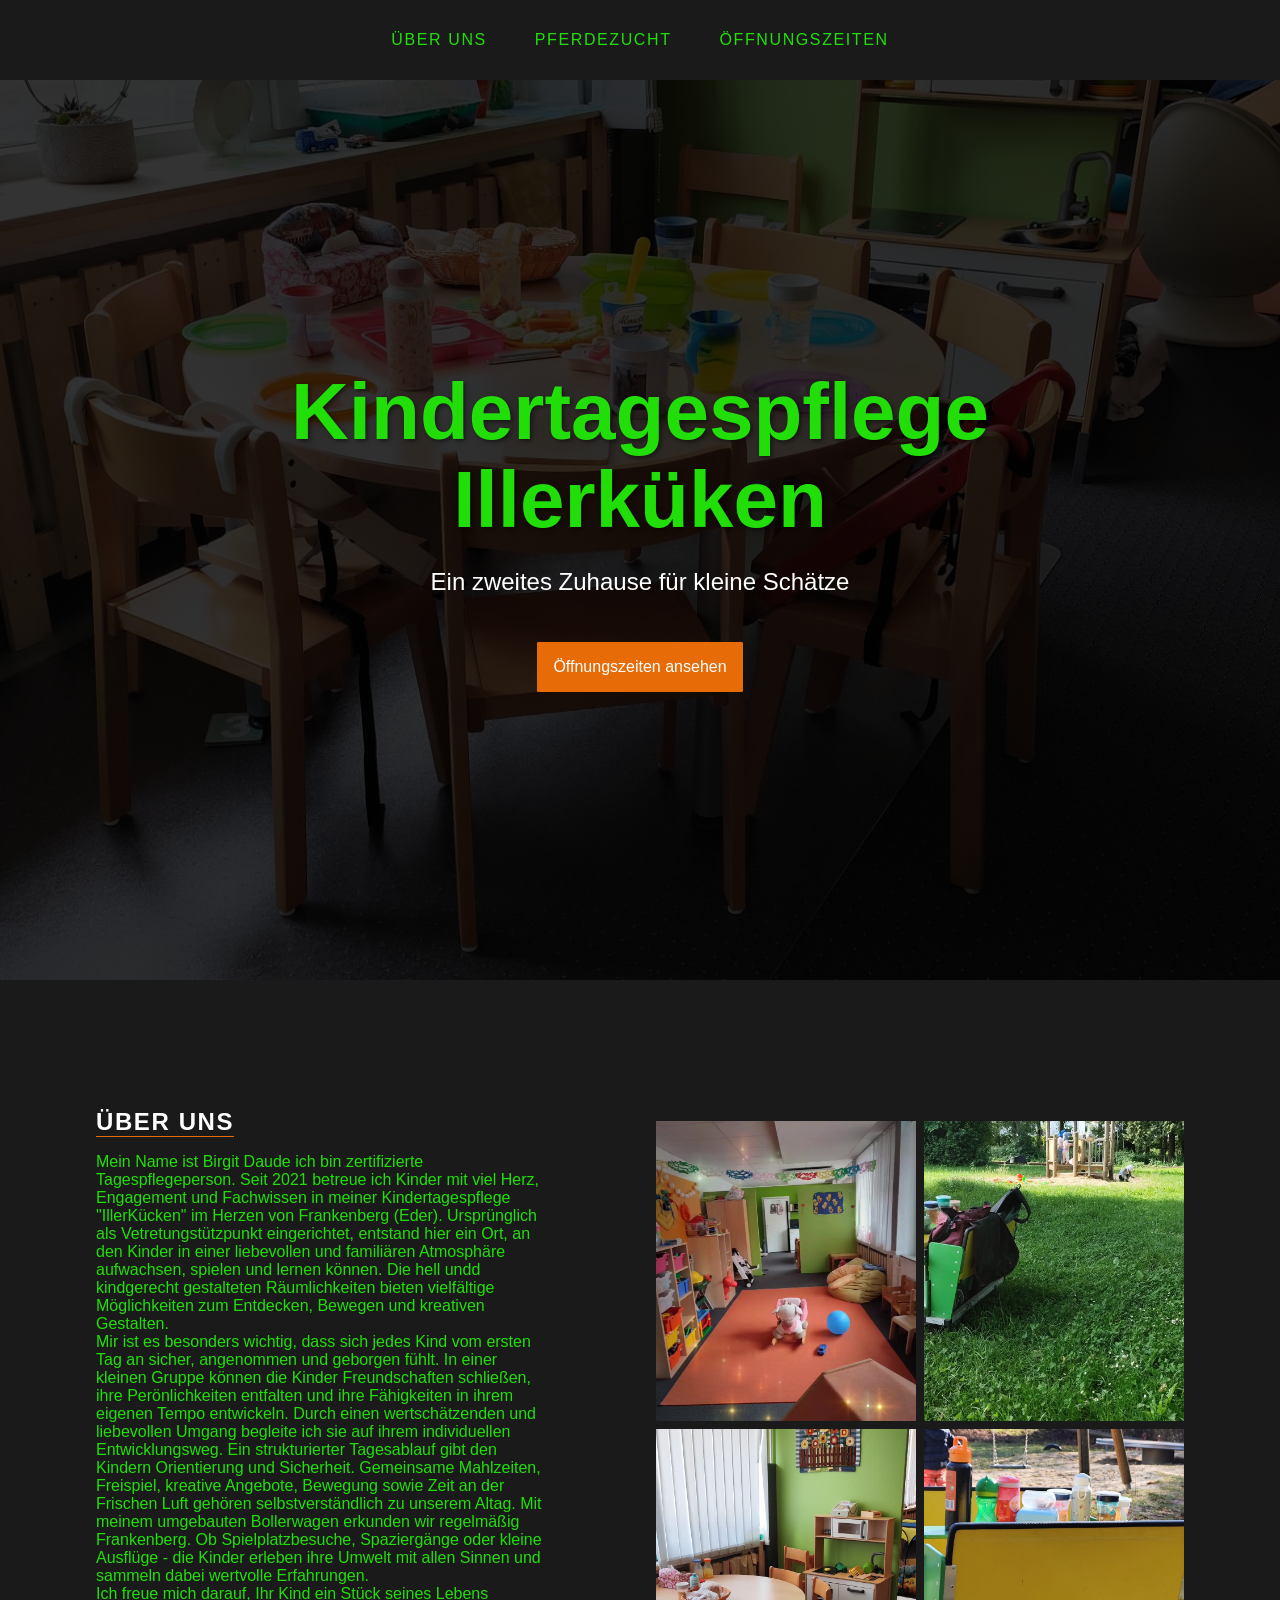
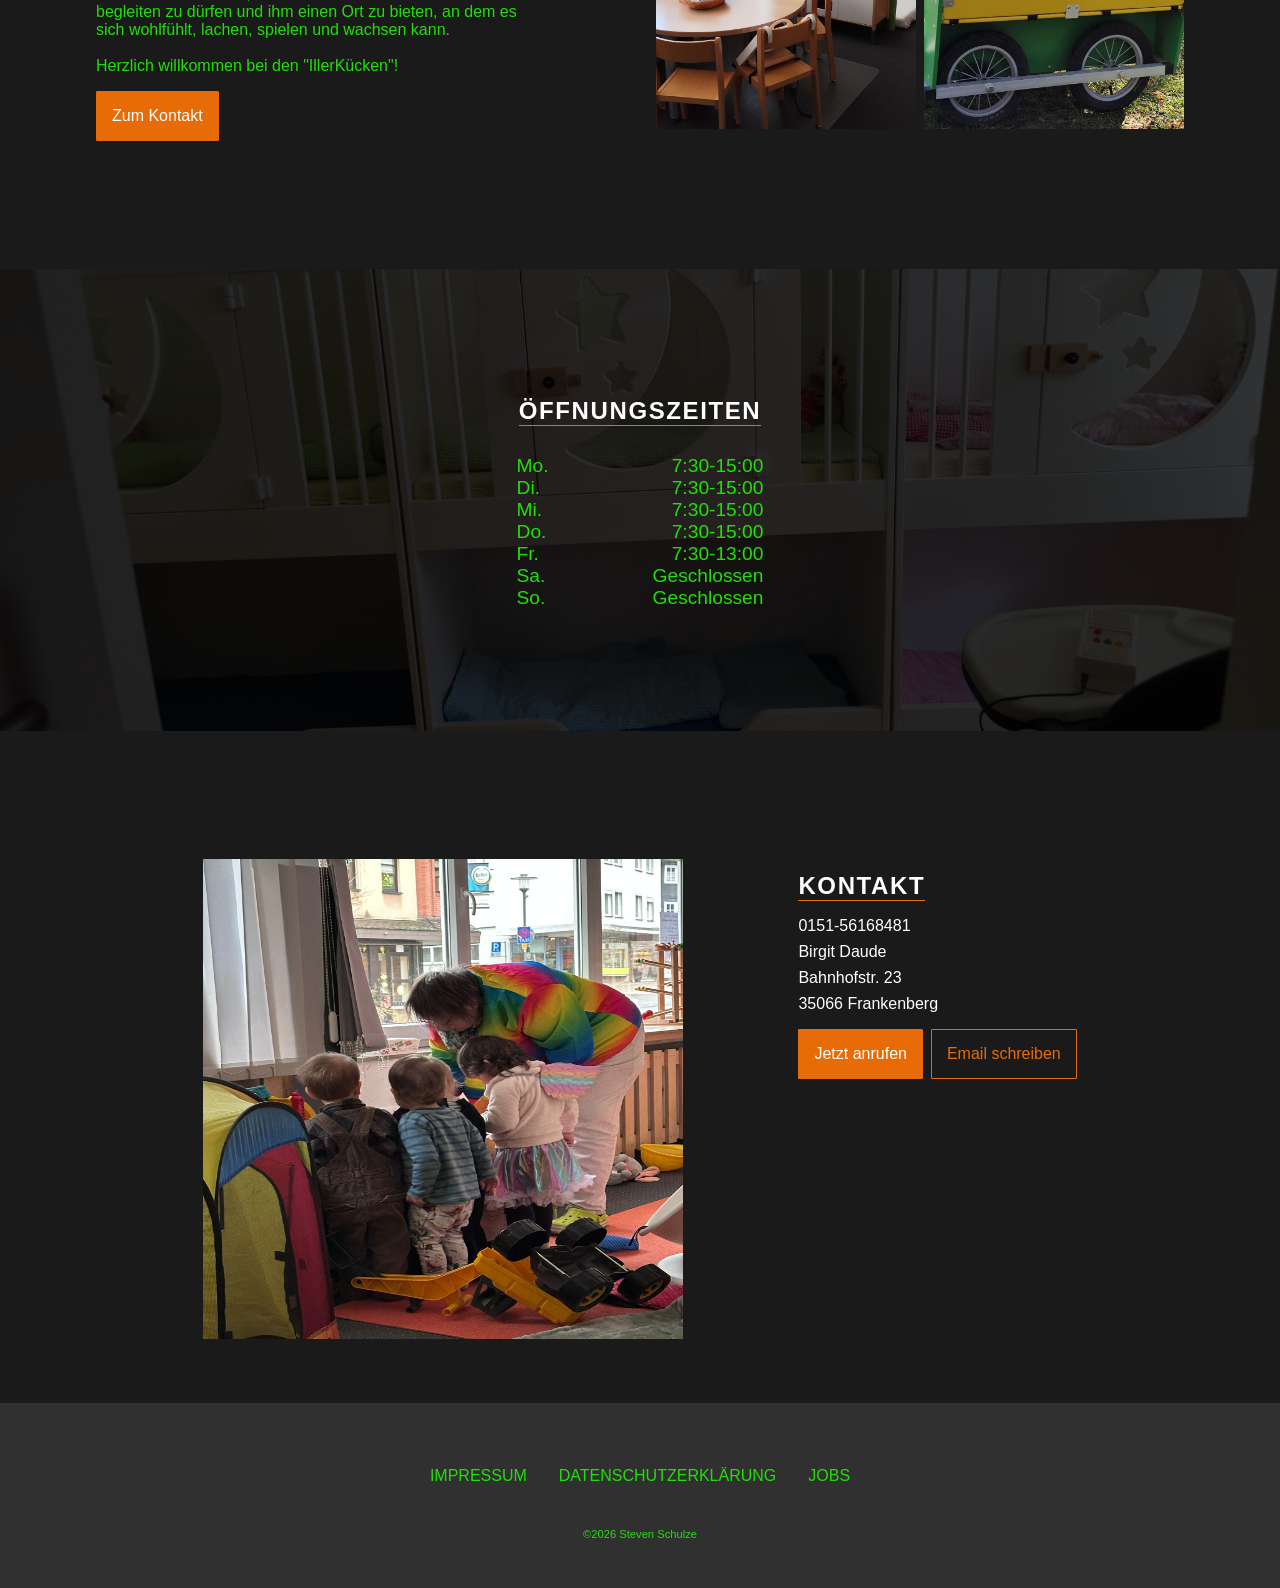
==== index.html @ 8ab86643 "changes" ====
<!doctype html>
<html lang="de">
  <head>
    <meta charset="UTF-8" />
    <meta name="viewport" content="width=device-width, initial-scale=1.0" />
    <title>Kindertagespflege Illerkücken</title>
    <link rel="stylesheet" href="style.css" />
  </head>
  <body>
    <nav class="navie">
      <a href="#about" class="nav">Über<wbr /> Uns</a>
      <a href="http://www.kaiserhof-connemara.de/" target="_blank" class="nav"
        >Pferde<wbr />zucht</a
      >
      <a href="#info" class="nav">Öffnungs<wbr />zeiten</a>
    </nav>
    <section class="hero">
      <div class="hero-img">
        <h1 class="Title">
          Kindertagespflege <br />
          Illerküken
        </h1>
        <p class="absatz">Ein zweites Zuhause für kleine Schätze</p>
        <a href="#info" class="button-hero button">Öffnungszeiten ansehen</a>
      </div>
    </section>
    <section id="about" class="about container">
      <div class="about-content">
        <h2 class="header2 head">Über Uns</h2>
        <p class="about-text">
          Mein Name ist Birgit Daude ich bin zertifizierte Tagespflegeperson. Seit 2021 betreue ich Kinder mit viel Herz, Engagement und Fachwissen in meiner Kindertagespflege "IllerKücken" im Herzen von Frankenberg (Eder). Ursprünglich als Vetretungstützpunkt eingerichtet, entstand hier ein Ort, an den Kinder in einer liebevollen und familiären Atmosphäre aufwachsen, spielen und lernen können. Die hell undd kindgerecht gestalteten Räumlichkeiten bieten vielfältige Möglichkeiten zum Entdecken, Bewegen und kreativen Gestalten. <br />
          Mir ist es besonders wichtig, dass sich jedes Kind vom ersten Tag an sicher, angenommen und geborgen fühlt. In einer kleinen Gruppe können die Kinder Freundschaften schließen, ihre Perönlichkeiten entfalten und ihre Fähigkeiten in ihrem eigenen Tempo entwickeln. Durch einen wertschätzenden und liebevollen Umgang begleite ich sie auf ihrem individuellen Entwicklungsweg.
          Ein strukturierter Tagesablauf gibt den Kindern Orientierung und Sicherheit. Gemeinsame Mahlzeiten, Freispiel, kreative Angebote, Bewegung sowie Zeit an der Frischen Luft gehören selbstverständlich zu unserem Altag.
          Mit meinem umgebauten Bollerwagen erkunden wir regelmäßig Frankenberg. Ob Spielplatzbesuche, Spaziergänge oder kleine Ausflüge - die Kinder erleben ihre Umwelt mit allen Sinnen und sammeln dabei wertvolle Erfahrungen.
         <br> 
         Ich freue mich darauf, Ihr Kind ein Stück seines Lebens begleiten zu dürfen und ihm einen Ort zu bieten, an dem es sich wohlfühlt, lachen, spielen und wachsen kann. <br>
         <br>
         Herzlich willkommen bei den "IllerKücken"!  
</p>
        <a href="#info" class="button-hero button">Zum Kontakt</a>
      </div>
      <div class="about-images">
        <img src="./Imeges/Eingang.jpg" alt="Eingang" class="grid-bild" />
        <img
          src="./Imeges/kidsoutside.jpg"
          alt="Spaziergang im Freien"
          class="grid-bild"
        />
        <img src="./Imeges/Eatroom.jpg" alt="Kind Spielt" class="grid-bild" />
        <img src="./Imeges/Stroll.jpg" alt="Spielküche" class="grid-bild" />
      </div>
    </section>
    <section id="info" class="info">
      <div class="info-content">
        <h2 class="header head">Öffnungszeiten</h2>
        <div class="wrapper">
          <div class="tage">
            <p>Mo.</p>
            <p>Di.</p>
            <p>Mi.</p>
            <p>Do.</p>
            <p>Fr.</p>
            <p>Sa.</p>
            <p>So.</p>
          </div>
          <div class="time">
            <p>7:30-15:00</p>
            <p>7:30-15:00</p>
            <p>7:30-15:00</p>
            <p>7:30-15:00</p>
            <p>7:30-13:00</p>
            <p>Geschlossen</p>
            <p>Geschlossen</p>
          </div>
        </div>
      </div>
    </section>
    <section id="kontakt-section">
      <div class="contact-content">
        <img src="./Imeges/Childs.jpg" alt="" class="party-people" />
        <div class="contact-text">
          <h2 class="header3 head">Kontakt</h2>

          <p class="kontakt-daten">0151-56168481 </p>
          <p class="kontakt-daten">Birgit Daude</p>
          <p class="kontakt-daten">Bahnhofstr. 23</p>
          <p class="kontakt-daten">35066 Frankenberg</p>

          <div class="button-container">
            <a class="button" id="kontakt" href="tel:015156168481"
              >Jetzt anrufen</a
            >
            <a class="button" id="mail" href="mailto: info@beispiel.de"
              >Email schreiben</a
            >
          </div>
        </div>
      </div>
    </section>
    <footer class="navie" id="footer-section">
      <div class="footer-container">
        <a
          href="impressum.html"
          class="footer-nav"
          target="_blank"
          >impressum</a
        ><a href="#" class="footer-nav">Datenschutzerklärung</a
        ><a href="#" class="footer-nav">jobs</a>
      </div>
      <p class="copy">&copy;2026 Steven Schulze</p>
    </footer>
  </body>
</html>
---- style.css ----
* {
  margin: 0;
  padding: 0;
}

html {
  scroll-behavior: smooth;
}
body {
  background-color: #1a1a1a;
  color: #ffffff;
  font-family: "Inter", sans-serif;

  --primery-color: #e76c07;
  --primery-text-color: #22e409f8;
}
/* Navigationleiste*/
.navie {
  background-color: #1a1a1a;
  height: 5rem;
  display: flex;
  justify-content: center;
  flex-direction: row;
  text-align: center;
  align-items: center;
  gap: 3rem;
  position: static;
  top: 0;
}

.nav {
  color: var(--primery-text-color);
  text-decoration: none;
  text-transform: uppercase;
  font-size: 2rem;
  letter-spacing: 0.1rem;
}

.nav:hover {
  color: var(--primery-color);
  transition: 0.5s;
}
/* Hero sektion*/
.hero {
  background-size: cover;
  background-position: center;
  min-height: 100vh;
  background-image:
    linear-gradient(rgba(0, 0, 0, 0.8), rgba(0, 0, 0, 0.8)),
    url("./Imeges/background.jpg");
  display: flex;
  flex-direction: row;
  align-items: center;
  justify-content: center;
  justify-items: center;
}
/* Hintergrund bild*/
.hero-img {
  padding: 2px;
  display: flex;
  flex-direction: column;
  justify-content: center;
  align-items: center;
  justify-items: center;
}

/* Überschrift*/
.Title {
  font-size: 6rem;
  text-shadow: 2px 2px 4px rgba(0, 0, 0, 0.5);
  display: flex;
  color: var(--primery-text-color);
  flex-direction: row;
  justify-content: center;
  align-items: center;
  text-align: center;
  line-height: 1rem;
  font-family: "Lobster", sans-serif;
  margin-bottom: 1.5rem;
}
/* Absatz hero-section*/
.absatz {
  display: flex;
  flex-direction: row;
  justify-content: center;
  align-items: center;
  font-size: 2rem;
  margin: 0 0 40px 0;
}
/* Link- Button-hero section*/
.button-hero {
  display: none;
  font-size: 20px;
  color: var(--primery-text-color);
  display: flex;
  flex-direction: row;
  justify-content: center;
  align-items: center;
  border-radius: 10px;
  padding: 10px;

  background-color: var(--primery-color);
  text-decoration: none;
  border: 1px solid var(--primery-color);
  transition: 0.5s;
}

.button-hero:hover {
  background-color: transparent;
  color: var(--primery-color);
}

/*about-Überschrift*/
.head {
  border-bottom: 1px solid var(--primery-color);
  text-transform: uppercase;
  margin: 2rem 0 1rem 0;
  position: relative;
  letter-spacing: 0.1rem;
  width: fit-content;
}

.about-text {
  color: var(--primery-text-color);
  font-size: 0.9rem;
}

/* about-button*/
.button {
  font-size: 16px;
  color: var(--primery-text-color);
  display: flex;
  flex-direction: row;
  align-items: center;
  width: max-content;
  border-radius: 100px;
  padding: 10px;
  background-color: var(--primery-color);
  text-decoration: none;
  border: 1px solid var(--primery-color);
  transition: 0.5s;
  margin: 1rem 0 0 0;
}

#about {
  max-width: 85%;
  margin: 0 auto;
}

.button-about:hover {
  background-color: transparent;
  color: var(--primery-color);
}

.about {
  display: grid;
  gap: 2rem;
  max-width: 85%;
  align-items: center;
}
.about-images {
  display: grid;
  grid-template-columns: 2fr 2fr;

  width: 100%;
  gap: 0.5rem;
  margin-top: 2rem;
}

.grid-bild {
  width: 250px;
  height: 300px;
  object-fit: cover;
}

/* Öffnungzeiten section */
#info {
  height: 30vh;
  background:
    linear-gradient(rgba(0, 0, 0, 0.8), rgba(0, 0, 0, 0.8)),
    url("./Imeges/Sleeproom.jpg");
  background-size: cover;
  background-position: center;
  background-repeat: no-repeat;
  margin: 8rem 0;
  padding: 6rem 0;
  width: 100%;
}
/* Öffnungszeiten-Inhalt */
.info-content {
  display: flex;
  flex-direction: column;
  text-align: left;
  justify-content: center;
  align-items: center;
  width: 100%;
  gap: 2rem;
}

.header {
  font-size: 2rem;
}

.tage {
  justify-content: center;
  align-items: left;
  color: var(--primery-text-color);
}
.time {
  color: var(--primery-text-color);
  text-align: right;
}
.wrapper {
  display: flex;
  justify-content: center;
  gap: 12rem;
}

.infos {
  display: flex;
  flex-direction: column;
  align-items: center;
  justify-content: center;
}

#kontakt-section {
  width: 100%;
}

.party-people {
  margin-bottom: 2rem;
}

.contact-content {
  display: flex;
  flex-direction: row;
  justify-content: space-evenly;
  width: 100%;
}

.contact-text {
  display: flex;
  flex-direction: column;
  align-items: flex-start;
}

.kontakt-daten {
  display: flex;
  flex-direction: column;
  align-items: center;
  text-align: center;
  margin-top: 0.5rem;
}

.head.contact {
  font-size: 2rem;
  margin: 0;
}

.button-container {
  display: flex;
  width: fit-content;
  flex-direction: row;
  background-color: #1a1a1a;
  align-items: center;
  margin: 0;
}

#kontakt:hover {
  color: var(--primery-color);
  background-color: transparent;
}

#mail {
  background-color: transparent;
  color: var(--primery-color);
  transition: 0.5s;
}

#mail:hover {
  background-color: var(--primery-color);
  color: white;
}

.party-people {
  max-height: 30%;
}

#footer-section {
  display: flex;
  flex-direction: row;
  justify-content: center;
  align-items: center;
  background-color: #303030;
  margin: 2rem 0 0 0;
  padding: 2rem 0 2rem 0;
  width: 100%;
  height: fit-content;
  font-size: 3rem;
}

.footer-nav {
  display: flex;
  flex-direction: column;
  align-items: center;
  justify-content: center;
  font-size: 4rem;
  text-decoration: none;
  text-transform: uppercase;
  color: var(--primery-text-color);
}

.footer-nav:hover {
  color: var(--primery-color);
}

.copy {
  display: flex;
  flex-direction: column;
  color: var(--primery-text-color);
}

/*Media-Queries*/
@media screen and (min-width: 344px) {
  .Title {
    font-size: 2.1rem;
    line-height: 2.2rem;
  }
  .absatz {
    font-size: 0.8rem;
    margin-bottom: 30px;
  }
  .button-hero {
    border-radius: 2px;
    background-color: var(--primery-color);
    color: #ffffff;
    padding: 10px;
    font-size: 1rem;
  }

  .head {
    font-size: 24px;
  }

  .nav {
    font-size: 0.9rem;
    gap: 2rem;
  }

  .wrapper {
    gap: 8rem;
  }

  .header3 {
    margin: 0.8rem 0 0.5rem 0;
  }

  .contact-content {
    display: flex;
    flex-direction: column;
    width: 85%;
    margin: 0 auto;
  }

  .grid-bild {
    width: 100%;
  }

  .button-container {
    display: flex;
    flex-direction: row;
    margin-bottom: 2rem;
    gap: 0.5rem;
  }

  #footer-section {
    display: flex;
    flex-direction: column;
    gap: 1rem;
    justify-content: center;
    align-items: center;
  }
  .footer-nav {
    font-size: 1rem;
    margin-bottom: 0.7rem;
  }

  .copy {
    font-size: 0.7rem;
    padding: 1rem;
  }
}

@media screen and (min-width: 600px) {
  .Title {
    font-size: 4rem;
    line-height: 5rem;
  }
  .absatz {
    font-size: 1.2rem;
  }
  .button {
    border-radius: 1px;
    background-color: var(--primery-color);
    color: #ffffff;
    padding: 10px;
  }
  .navi {
    font-size: 4rem;
  }
  .about-text {
    font-size: 1rem;
  }

  .contact-content {
    flex-direction: row;
    gap: 0.5rem;
  }
  .button-container {
    flex-direction: column;
    align-items: center;
    gap: 0.5rem;
  }

  .grid-bild {
    width: 30vw;
  }
  .about-content {
    max-width: 85%;
  }

  .party-people {
    width: 30rem;
    height: 30rem;
  }

  #footer-section {
    display: flex;
    flex-direction: column;
  }

  .footer-container {
    display: flex;
    flex-direction: row;
    gap: 2rem;
    justify-content: center;
    text-align: center;
    margin-top: 2rem;
  }

  .copy {
    display: flex;
    flex-direction: column;
    text-align: center;
  }
}

@media screen and (min-width: 1000px) {
  .Title {
    font-size: 5rem;
    line-height: 5.5rem;
  }
  .absatz {
    font-size: 1.5rem;
  }
  .button {
    background-color: var(--primery-color);
    color: #fff;
    padding: 15px;
  }

  .nav {
    font-size: 1rem;
    gap: 2rem;
  }

  #header2 {
    font-size: 2rem;
  }

  #about {
    grid-template-columns: 1fr 1fr;
    margin-top: 6rem;
  }

  .about-images .rechte-bilder {
    align-items: center;
  }

  .info-content {
    font-size: 1.2rem;
    gap: 0.8rem;
  }

  .wrapper {
    gap: 6.5rem;
  }

  .button-container {
    display: flex;
    flex-direction: row;
  }

  .about-images {
    width: 100%;
  }

  .grid-bild {
    width: 100%;
  }
}

@media screen and (min-width: 1400px) {
  .container {
    max-width: 1200px;
  }
}

/* Impressum-spezifische Styles */
.impressum {
  padding: 4rem 1rem;
  max-width: 85%;
  margin: 2rem auto;
  color: var(--primery-text-color);
}
.impressum .impressum-content {
  display: flex;
  flex-direction: column;
  gap: 1rem;
}
.impressum h1 {
  color: var(--primery-text-color);
  font-size: 2.5rem;
  margin-bottom: 1rem;
}
.impressum h2,
.impressum h3 {
  color: var(--primery-color);
  margin-top: 0.5rem;
}
.impressum .kontakt-daten {
  color: #ffffffcc;
  font-size: 1rem;
  line-height: 1.6;
}
.impressum .about-text {
  color: #ffffffcc;
  font-size: 0.95rem;
}
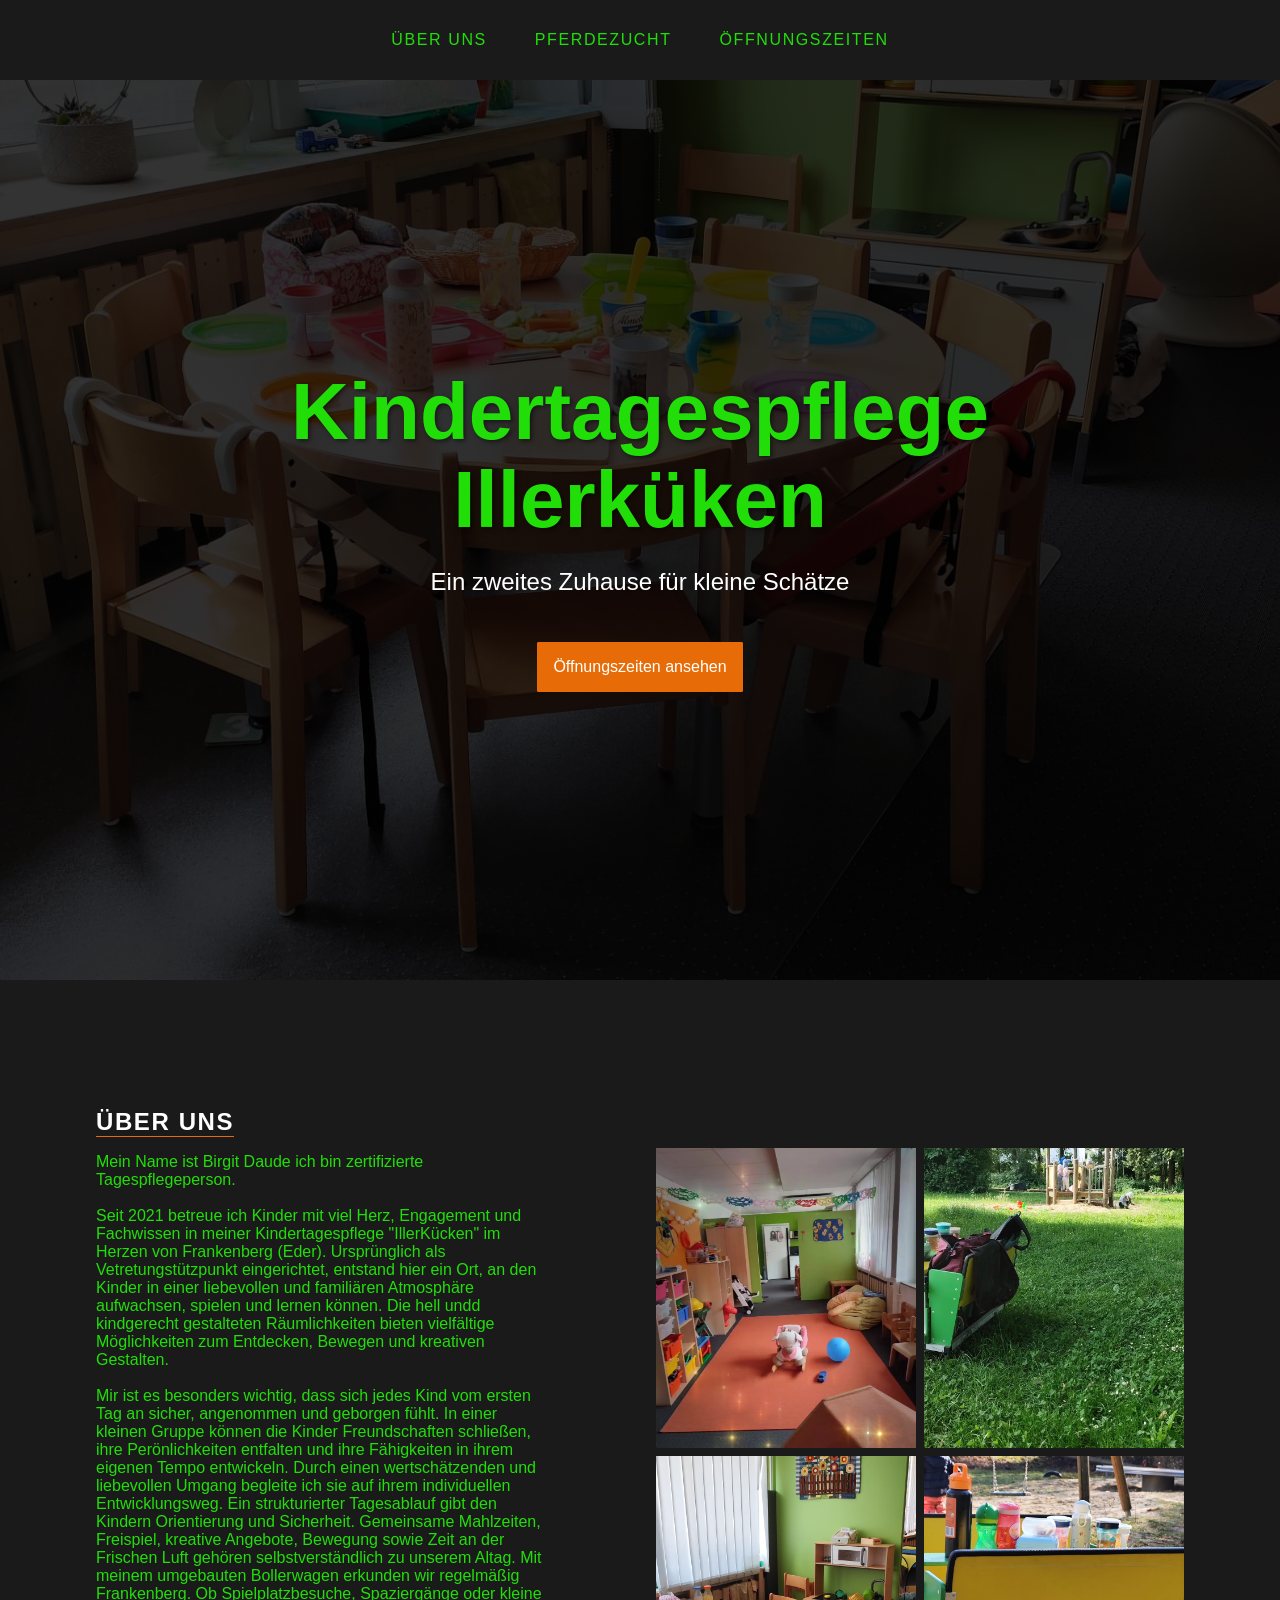
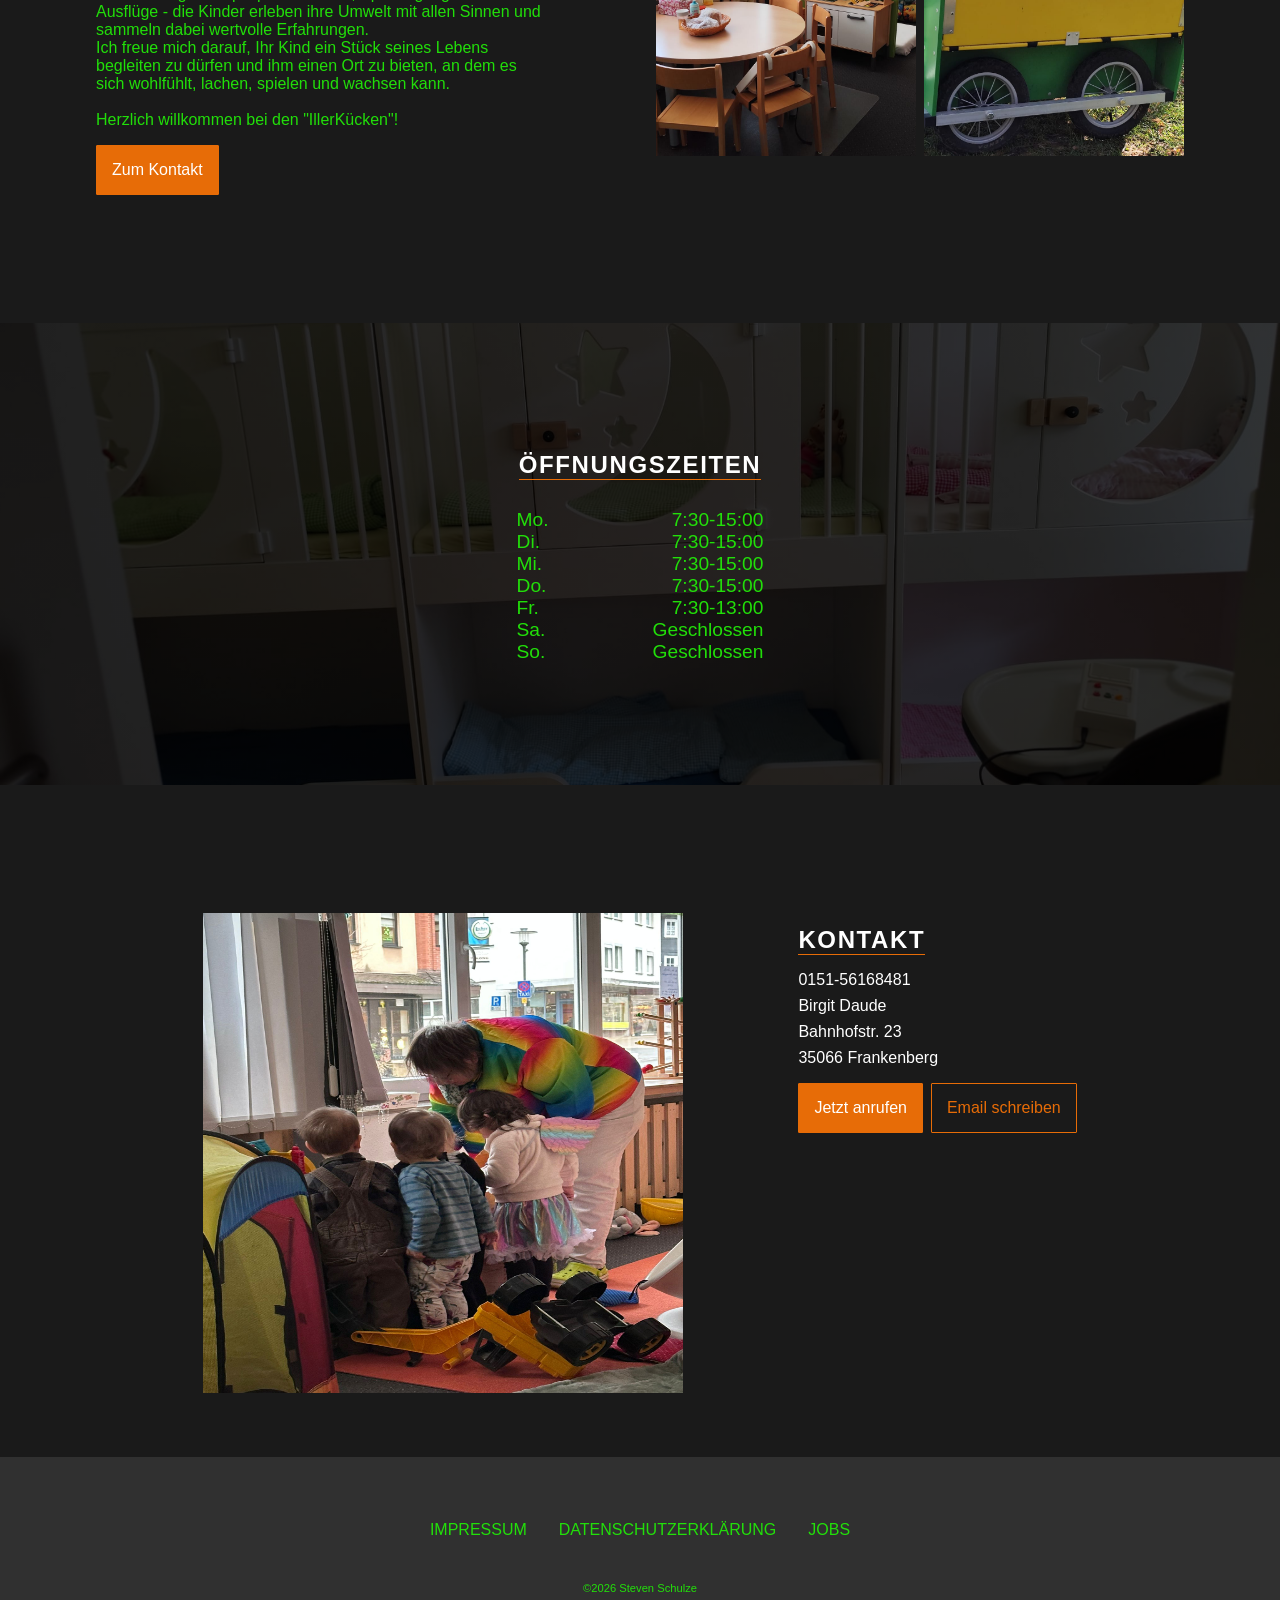
==== commit d7a7c9d5: "changes" ====
--- a/index.html
+++ b/index.html
@@ -28,7 +28,7 @@
       <div class="about-content">
         <h2 class="header2 head">Über Uns</h2>
         <p class="about-text">
-          Mein Name ist Birgit Daude ich bin zertifizierte Tagespflegeperson. Seit 2021 betreue ich Kinder mit viel Herz, Engagement und Fachwissen in meiner Kindertagespflege "IllerKücken" im Herzen von Frankenberg (Eder). Ursprünglich als Vetretungstützpunkt eingerichtet, entstand hier ein Ort, an den Kinder in einer liebevollen und familiären Atmosphäre aufwachsen, spielen und lernen können. Die hell undd kindgerecht gestalteten Räumlichkeiten bieten vielfältige Möglichkeiten zum Entdecken, Bewegen und kreativen Gestalten. <br />
+          Mein Name ist Birgit Daude ich bin zertifizierte Tagespflegeperson. <br> <br> Seit 2021 betreue ich Kinder mit viel Herz, Engagement und Fachwissen in meiner Kindertagespflege "IllerKücken" im Herzen von Frankenberg (Eder). Ursprünglich als Vetretungstützpunkt eingerichtet, entstand hier ein Ort, an den Kinder in einer liebevollen und familiären Atmosphäre aufwachsen, spielen und lernen können. Die hell undd kindgerecht gestalteten Räumlichkeiten bieten vielfältige Möglichkeiten zum Entdecken, Bewegen und kreativen Gestalten. <br /> <br>
           Mir ist es besonders wichtig, dass sich jedes Kind vom ersten Tag an sicher, angenommen und geborgen fühlt. In einer kleinen Gruppe können die Kinder Freundschaften schließen, ihre Perönlichkeiten entfalten und ihre Fähigkeiten in ihrem eigenen Tempo entwickeln. Durch einen wertschätzenden und liebevollen Umgang begleite ich sie auf ihrem individuellen Entwicklungsweg.
           Ein strukturierter Tagesablauf gibt den Kindern Orientierung und Sicherheit. Gemeinsame Mahlzeiten, Freispiel, kreative Angebote, Bewegung sowie Zeit an der Frischen Luft gehören selbstverständlich zu unserem Altag.
           Mit meinem umgebauten Bollerwagen erkunden wir regelmäßig Frankenberg. Ob Spielplatzbesuche, Spaziergänge oder kleine Ausflüge - die Kinder erleben ihre Umwelt mit allen Sinnen und sammeln dabei wertvolle Erfahrungen.
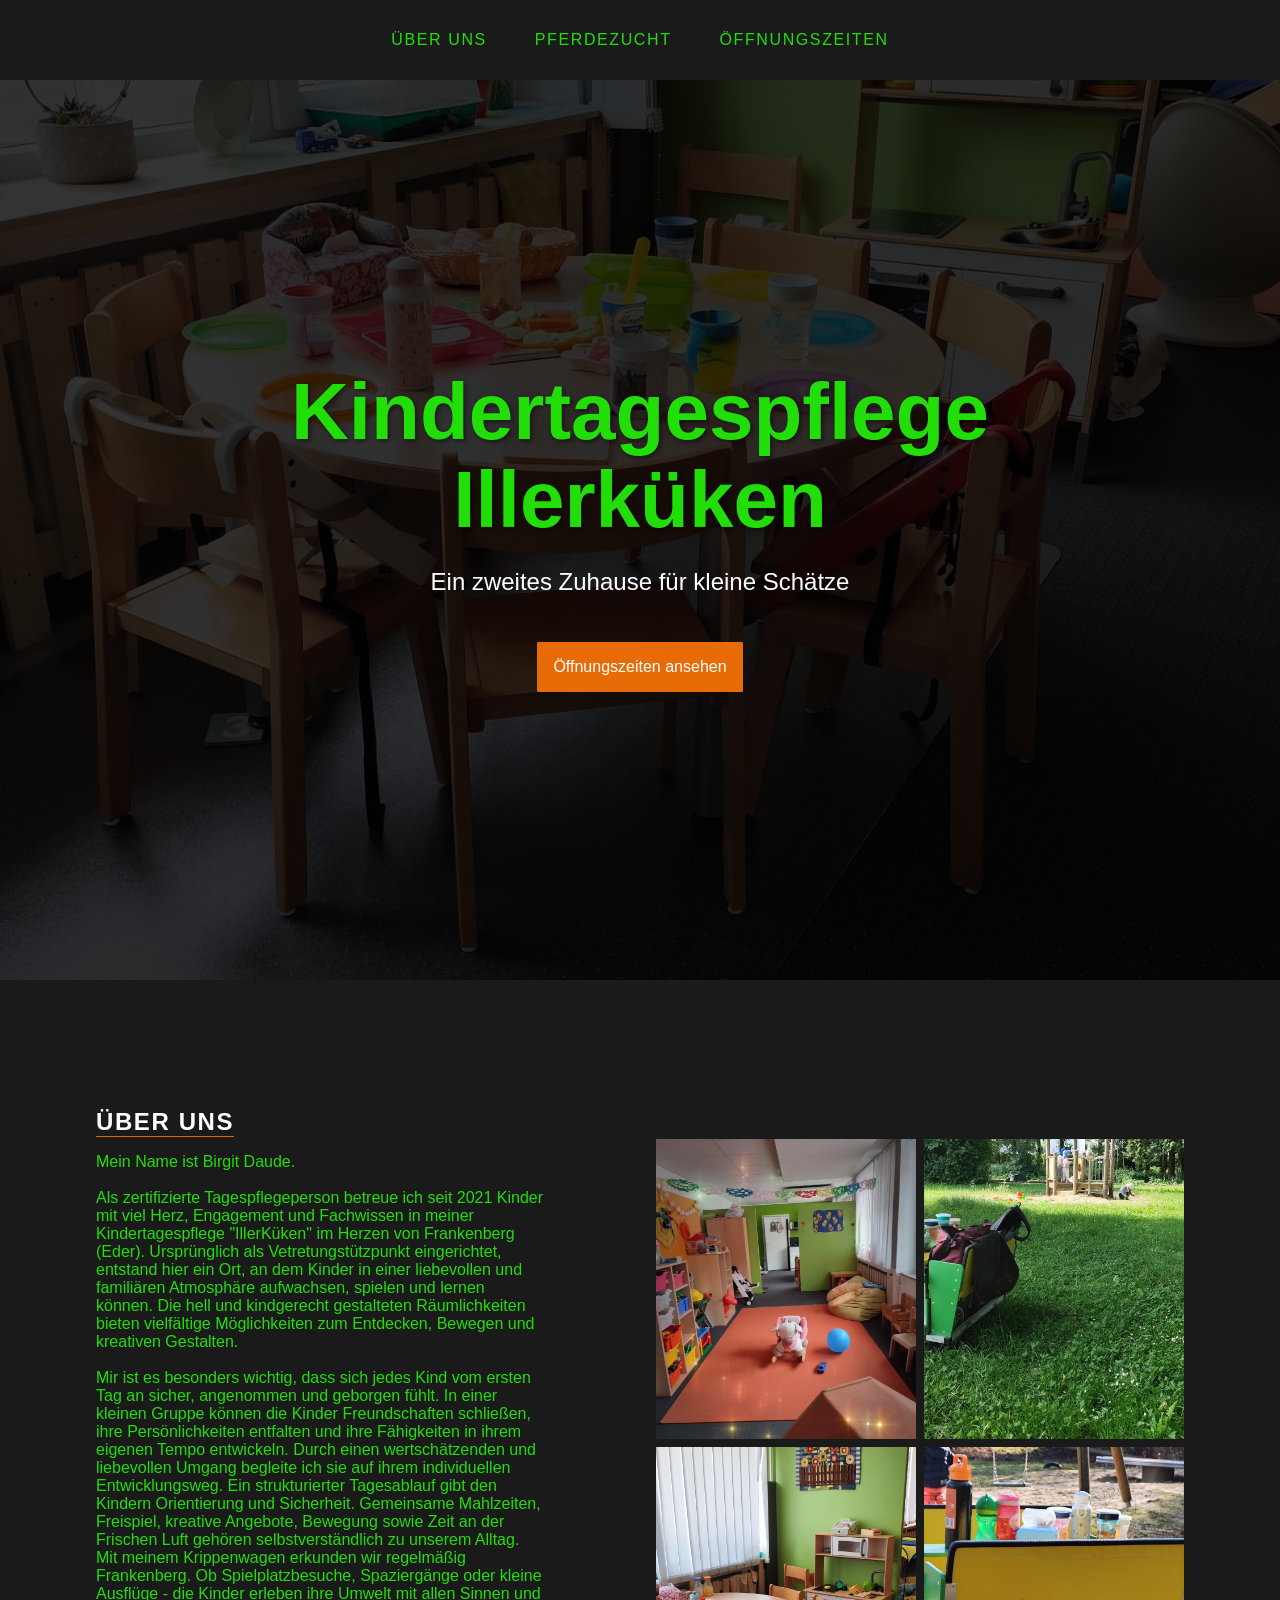
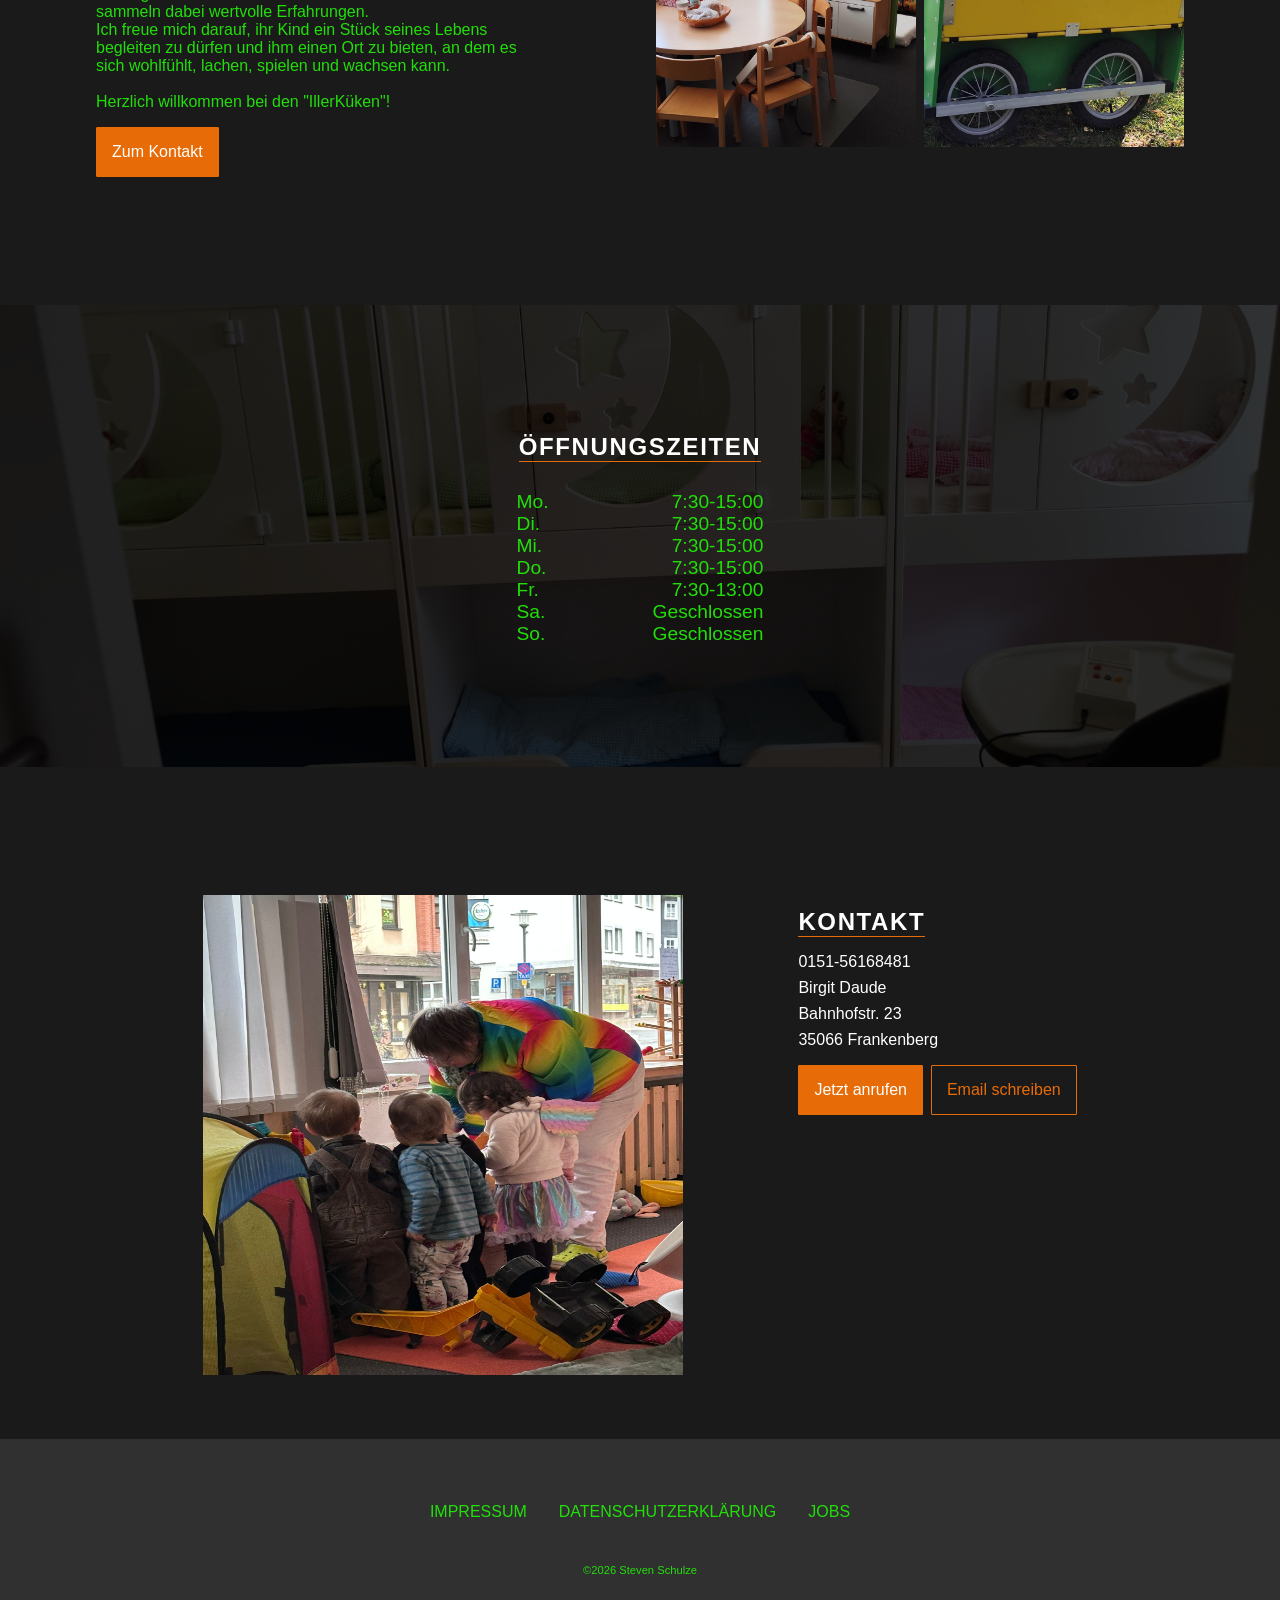
==== commit d6dcc652: "Changes" ====
--- a/index.html
+++ b/index.html
@@ -28,14 +28,14 @@
       <div class="about-content">
         <h2 class="header2 head">Über Uns</h2>
         <p class="about-text">
-          Mein Name ist Birgit Daude ich bin zertifizierte Tagespflegeperson. <br> <br> Seit 2021 betreue ich Kinder mit viel Herz, Engagement und Fachwissen in meiner Kindertagespflege "IllerKücken" im Herzen von Frankenberg (Eder). Ursprünglich als Vetretungstützpunkt eingerichtet, entstand hier ein Ort, an den Kinder in einer liebevollen und familiären Atmosphäre aufwachsen, spielen und lernen können. Die hell undd kindgerecht gestalteten Räumlichkeiten bieten vielfältige Möglichkeiten zum Entdecken, Bewegen und kreativen Gestalten. <br /> <br>
-          Mir ist es besonders wichtig, dass sich jedes Kind vom ersten Tag an sicher, angenommen und geborgen fühlt. In einer kleinen Gruppe können die Kinder Freundschaften schließen, ihre Perönlichkeiten entfalten und ihre Fähigkeiten in ihrem eigenen Tempo entwickeln. Durch einen wertschätzenden und liebevollen Umgang begleite ich sie auf ihrem individuellen Entwicklungsweg.
-          Ein strukturierter Tagesablauf gibt den Kindern Orientierung und Sicherheit. Gemeinsame Mahlzeiten, Freispiel, kreative Angebote, Bewegung sowie Zeit an der Frischen Luft gehören selbstverständlich zu unserem Altag.
-          Mit meinem umgebauten Bollerwagen erkunden wir regelmäßig Frankenberg. Ob Spielplatzbesuche, Spaziergänge oder kleine Ausflüge - die Kinder erleben ihre Umwelt mit allen Sinnen und sammeln dabei wertvolle Erfahrungen.
+          Mein Name ist Birgit Daude. <br> <br> Als zertifizierte Tagespflegeperson betreue ich seit 2021 Kinder mit viel Herz, Engagement und Fachwissen in meiner Kindertagespflege "IllerKüken" im Herzen von Frankenberg (Eder). Ursprünglich als Vetretungstützpunkt eingerichtet, entstand hier ein Ort, an dem Kinder in einer liebevollen und familiären Atmosphäre aufwachsen, spielen und lernen können. Die hell und kindgerecht gestalteten Räumlichkeiten bieten vielfältige Möglichkeiten zum Entdecken, Bewegen und kreativen Gestalten. <br /> <br>
+          Mir ist es besonders wichtig, dass sich jedes Kind vom ersten Tag an sicher, angenommen und geborgen fühlt. In einer kleinen Gruppe können die Kinder Freundschaften schließen, ihre Persönlichkeiten entfalten und ihre Fähigkeiten in ihrem eigenen Tempo entwickeln. Durch einen wertschätzenden und liebevollen Umgang begleite ich sie auf ihrem individuellen Entwicklungsweg.
+          Ein strukturierter Tagesablauf gibt den Kindern Orientierung und Sicherheit. Gemeinsame Mahlzeiten, Freispiel, kreative Angebote, Bewegung sowie Zeit an der Frischen Luft gehören selbstverständlich zu unserem Alltag.
+          Mit meinem Krippenwagen erkunden wir regelmäßig Frankenberg. Ob Spielplatzbesuche, Spaziergänge oder kleine Ausflüge - die Kinder erleben ihre Umwelt mit allen Sinnen und sammeln dabei wertvolle Erfahrungen.
          <br> 
-         Ich freue mich darauf, Ihr Kind ein Stück seines Lebens begleiten zu dürfen und ihm einen Ort zu bieten, an dem es sich wohlfühlt, lachen, spielen und wachsen kann. <br>
+         Ich freue mich darauf, ihr Kind ein Stück seines Lebens begleiten zu dürfen und ihm einen Ort zu bieten, an dem es sich wohlfühlt, lachen, spielen und wachsen kann. <br>
          <br>
-         Herzlich willkommen bei den "IllerKücken"!  
+         Herzlich willkommen bei den "IllerKüken"!  
 </p>
         <a href="#info" class="button-hero button">Zum Kontakt</a>
       </div>
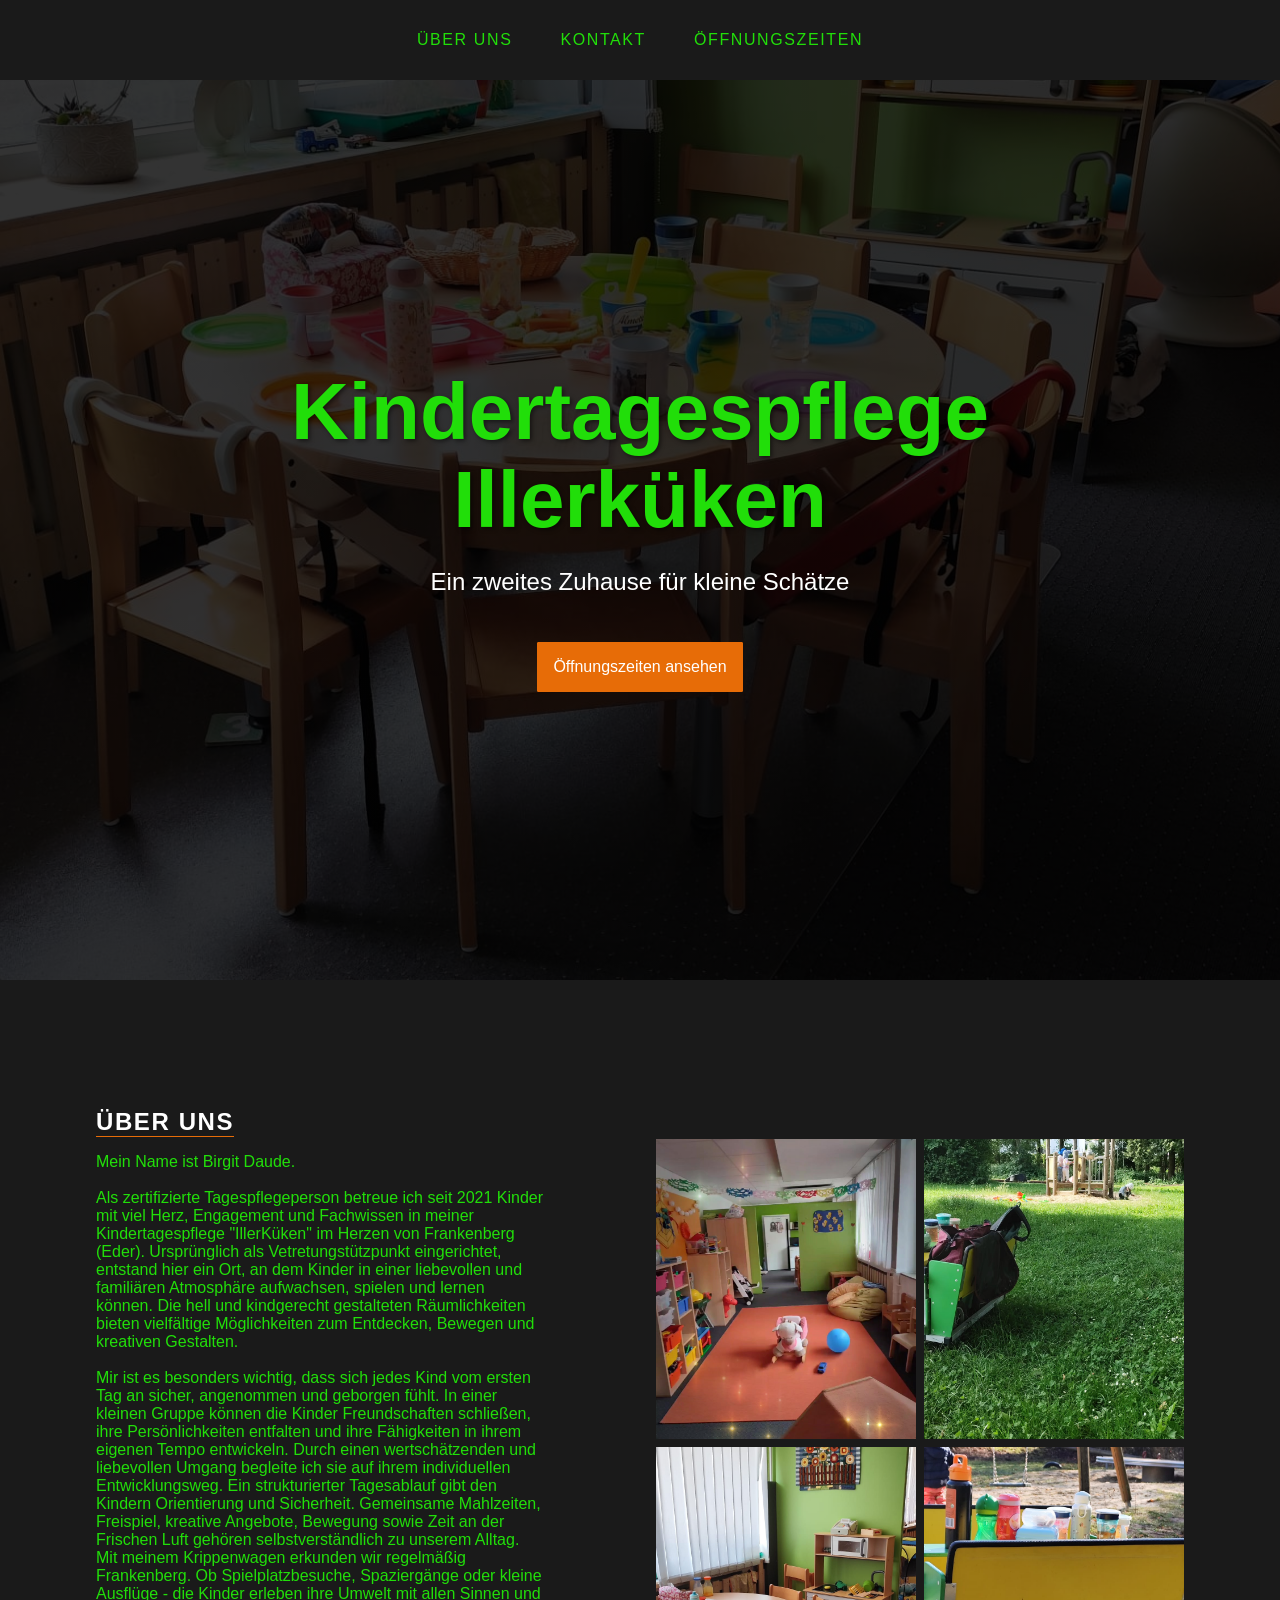
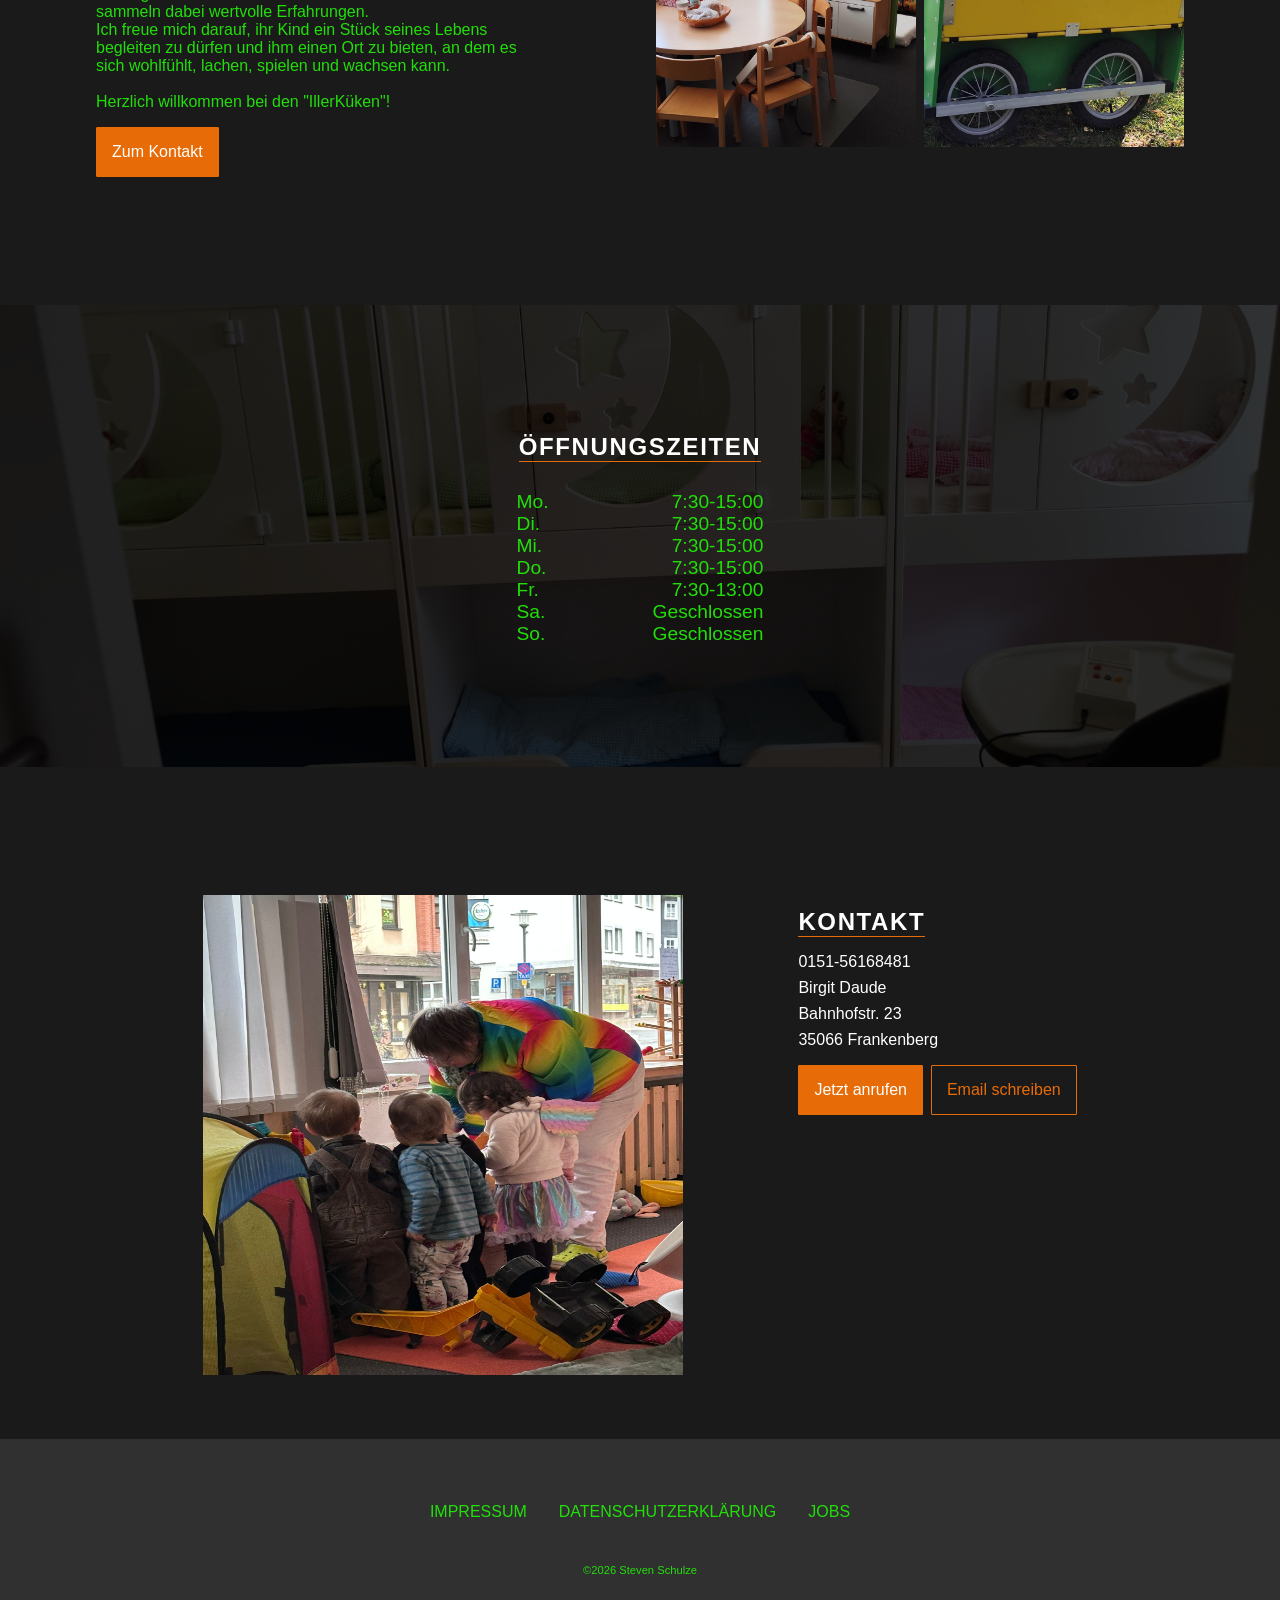
==== commit 30a3bba3: "Changers" ====
--- a/index.html
+++ b/index.html
@@ -9,8 +9,8 @@
   <body>
     <nav class="navie">
       <a href="#about" class="nav">Über<wbr /> Uns</a>
-      <a href="http://www.kaiserhof-connemara.de/" target="_blank" class="nav"
-        >Pferde<wbr />zucht</a
+      <a href="#kontakt-section" class="nav"
+        >Kontakt</a
       >
       <a href="#info" class="nav">Öffnungs<wbr />zeiten</a>
     </nav>
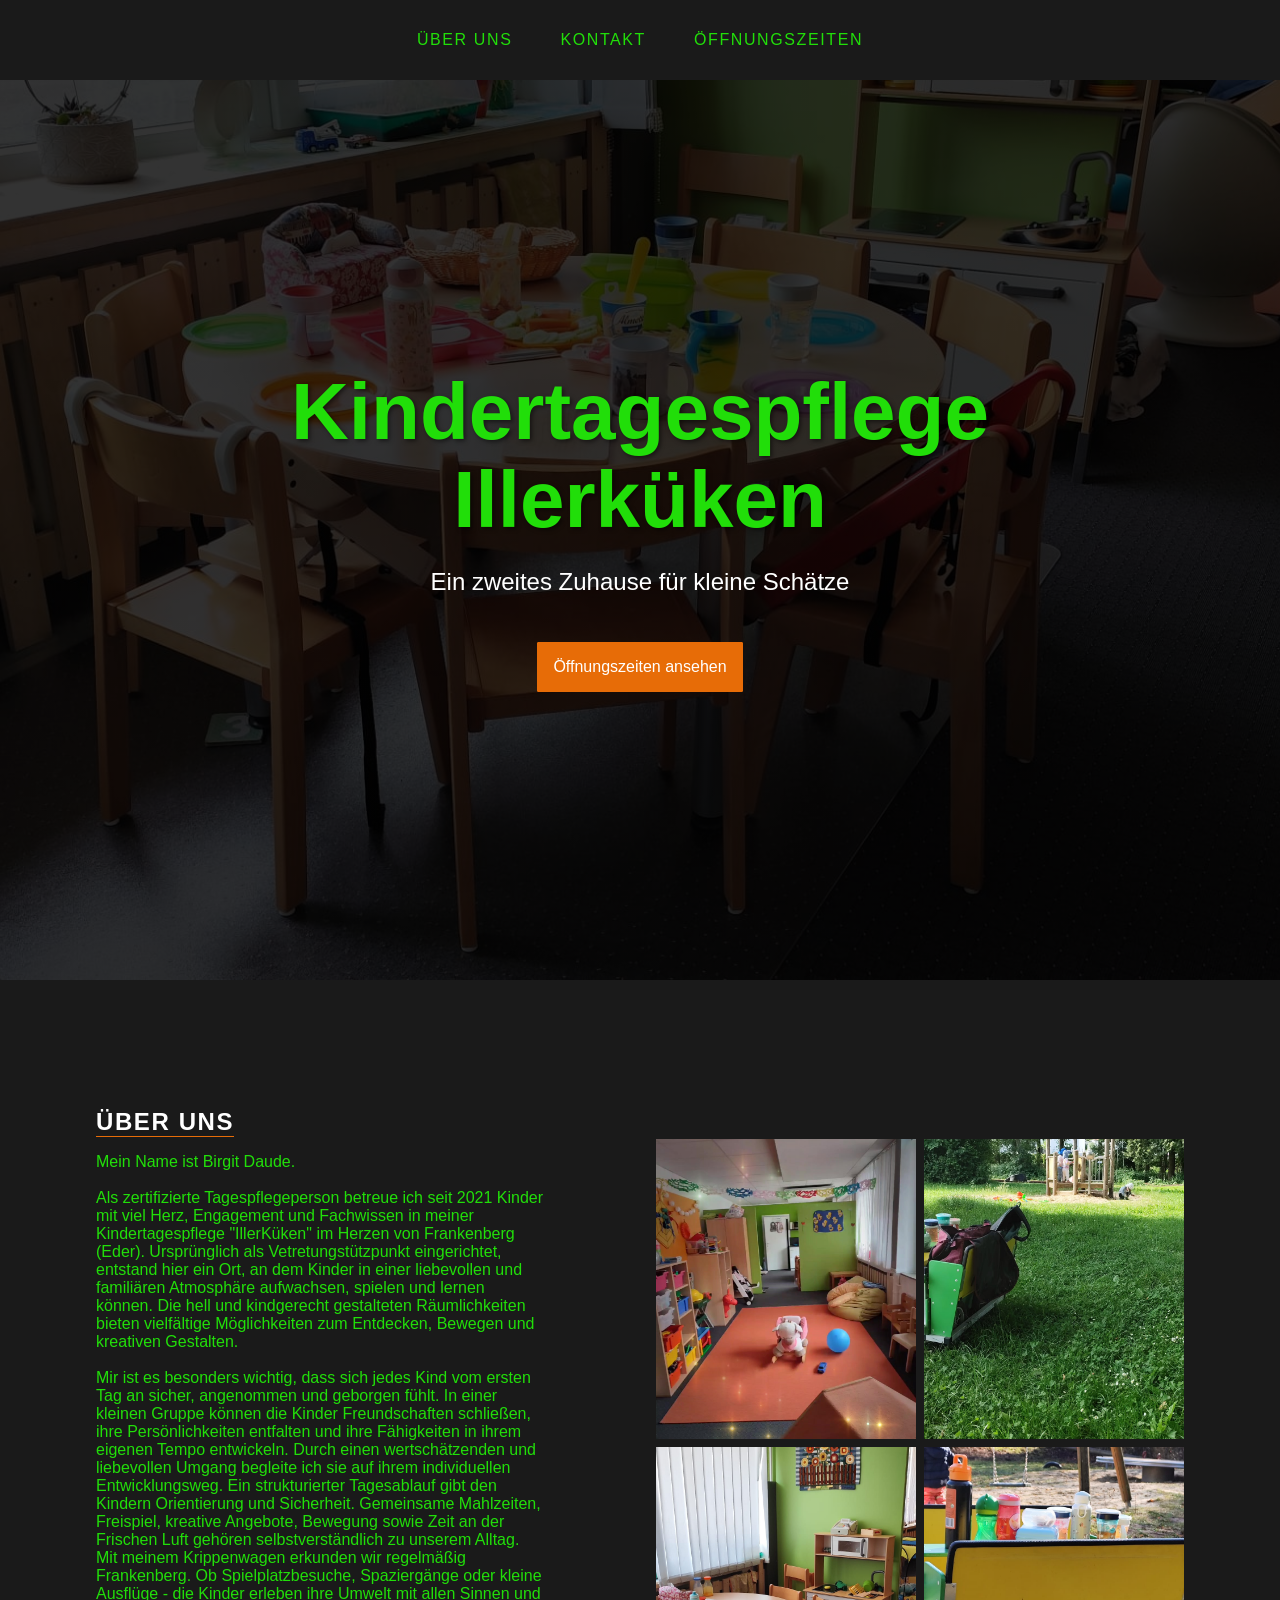
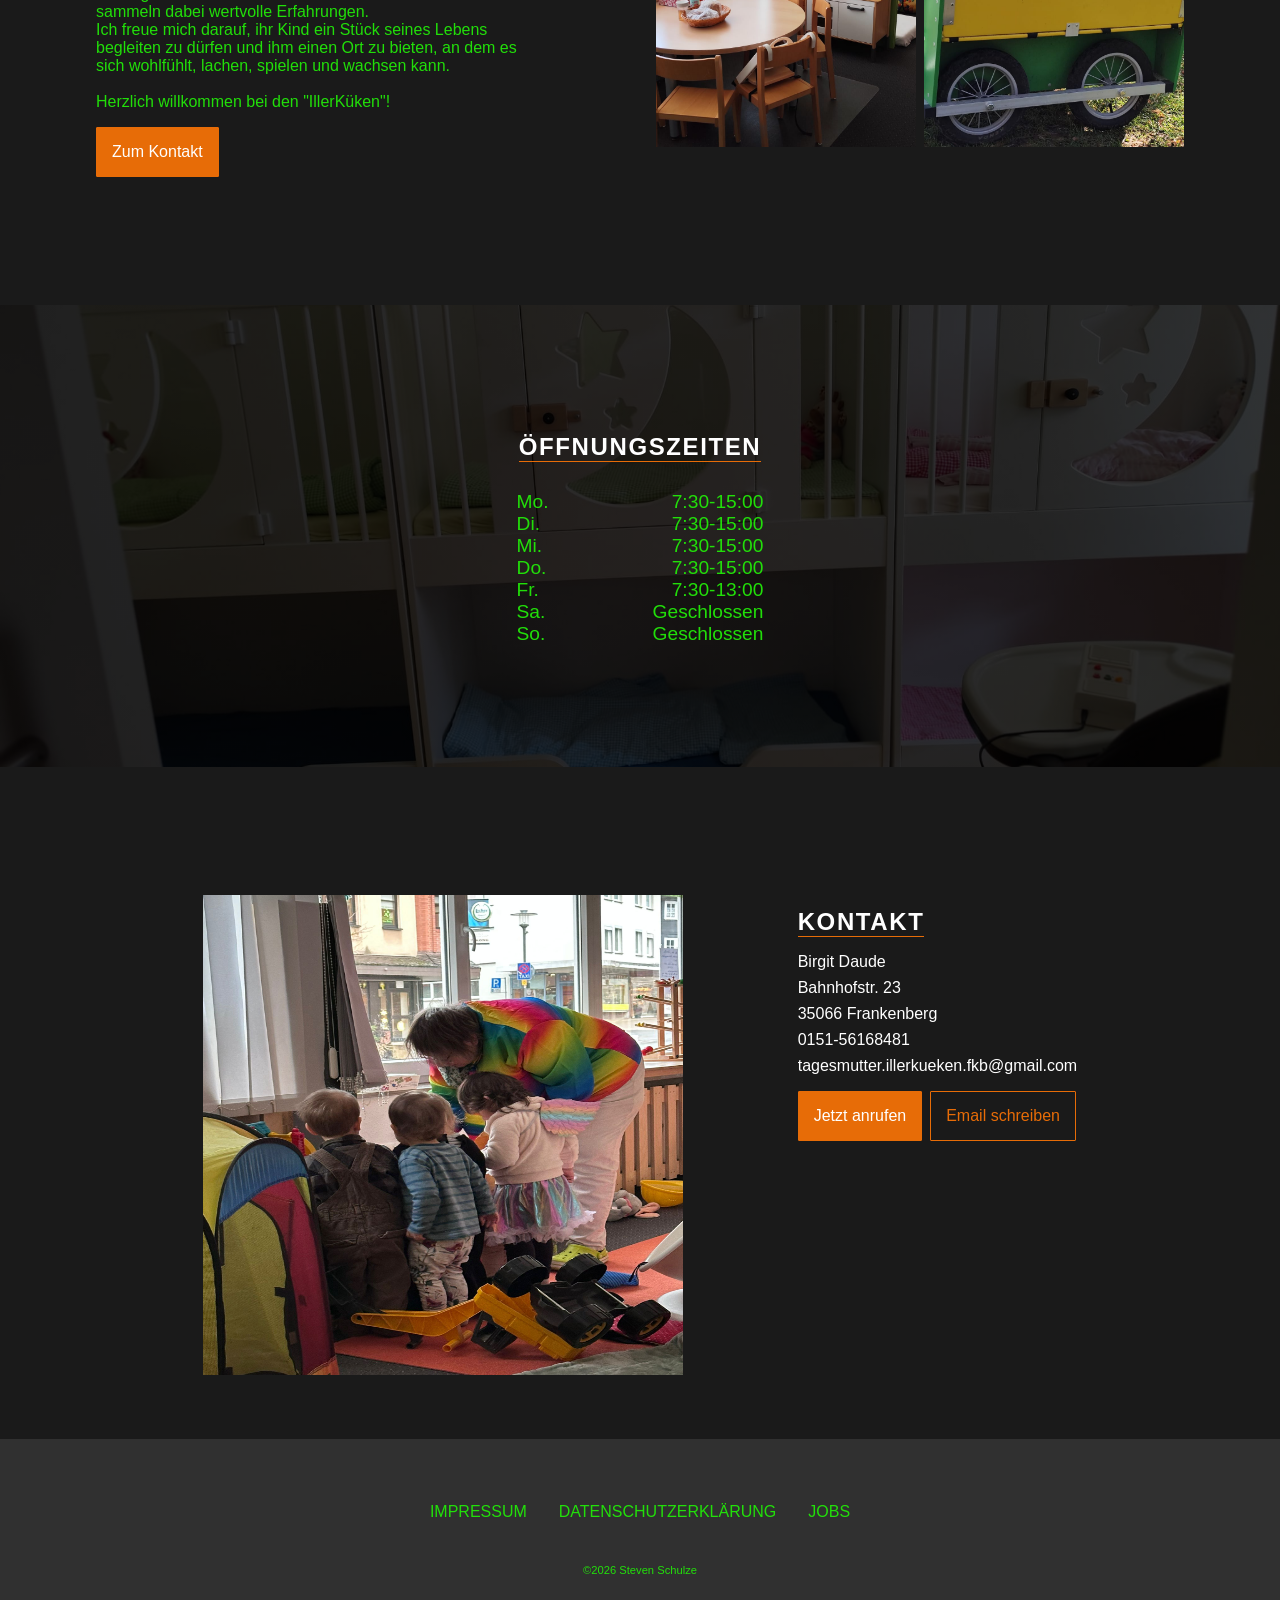
==== commit 71fbb9f4: "changes" ====
--- a/index.html
+++ b/index.html
@@ -81,16 +81,19 @@
         <div class="contact-text">
           <h2 class="header3 head">Kontakt</h2>
 
-          <p class="kontakt-daten">0151-56168481 </p>
+          
           <p class="kontakt-daten">Birgit Daude</p>
           <p class="kontakt-daten">Bahnhofstr. 23</p>
           <p class="kontakt-daten">35066 Frankenberg</p>
+          <p class="kontakt-daten">0151-56168481 </p>
+          <p class="kontakt-daten">tagesmutter.illerkueken.fkb@gmail.com</p>
+
 
           <div class="button-container">
             <a class="button" id="kontakt" href="tel:015156168481"
               >Jetzt anrufen</a
             >
-            <a class="button" id="mail" href="mailto: info@beispiel.de"
+            <a class="button" id="mail" href="mailto:tagesmutter.illerkueken.fkb@gmail.com"
               >Email schreiben</a
             >
           </div>
@@ -104,7 +107,7 @@
           class="footer-nav"
           target="_blank"
           >impressum</a
-        ><a href="#" class="footer-nav">Datenschutzerklärung</a
+        ><a href="datenschutz.html" class="footer-nav">Datenschutzerklärung</a
         ><a href="#" class="footer-nav">jobs</a>
       </div>
       <p class="copy">&copy;2026 Steven Schulze</p>
--- a/style.css
+++ b/style.css
@@ -320,6 +320,29 @@
   color: var(--primery-text-color);
 }
 
+.privacy-page {
+  max-width: 900px;
+  margin: 3rem auto;
+  padding: 0 1.5rem 3rem;
+}
+
+.privacy-content h2 {
+  color: var(--primery-text-color);
+  margin: 1.5rem 0 0.5rem;
+  font-size: 1.3rem;
+}
+
+.privacy-content h3 {
+  color: var(--primery-text-color);
+  margin: 1rem 0 0.4rem;
+}
+
+.privacy-list {
+  color: var(--primery-text-color);
+  padding-left: 1.2rem;
+  line-height: 1.7;
+}
+
 /*Media-Queries*/
 @media screen and (min-width: 344px) {
   .Title {
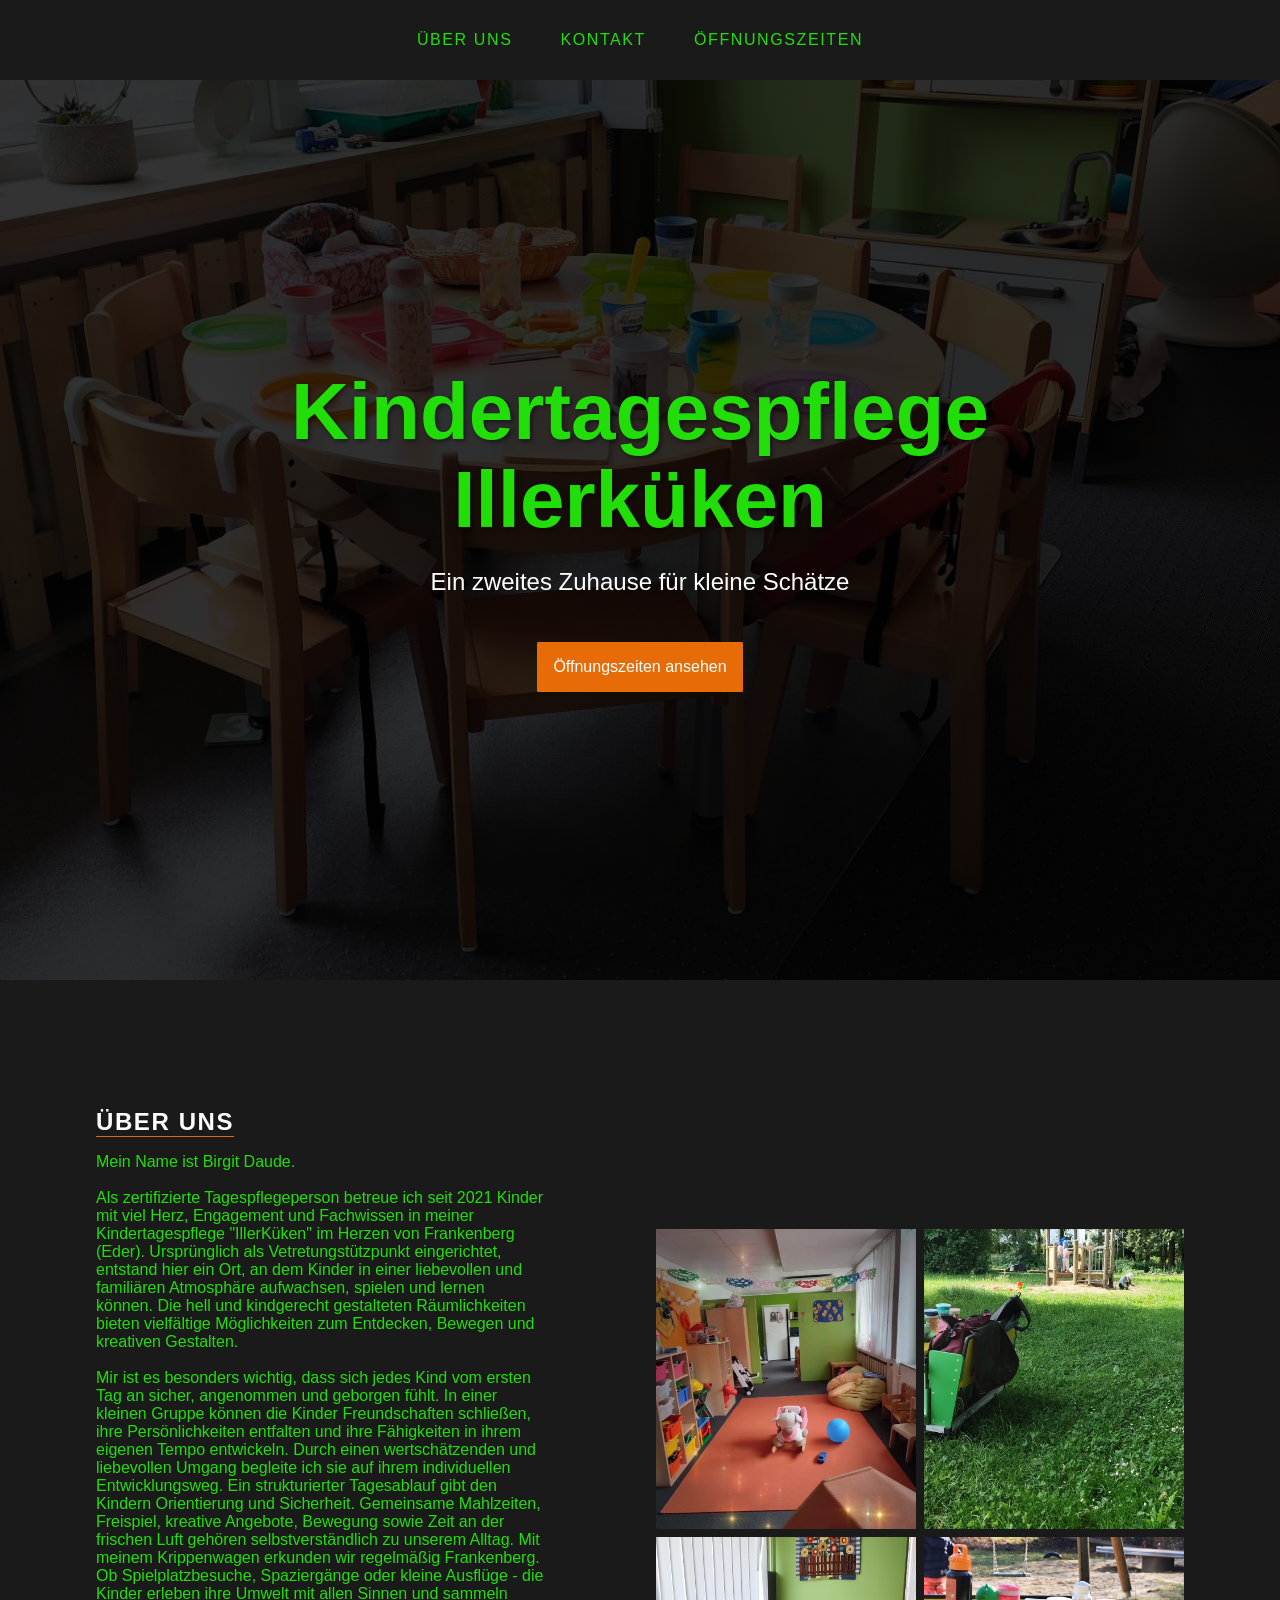
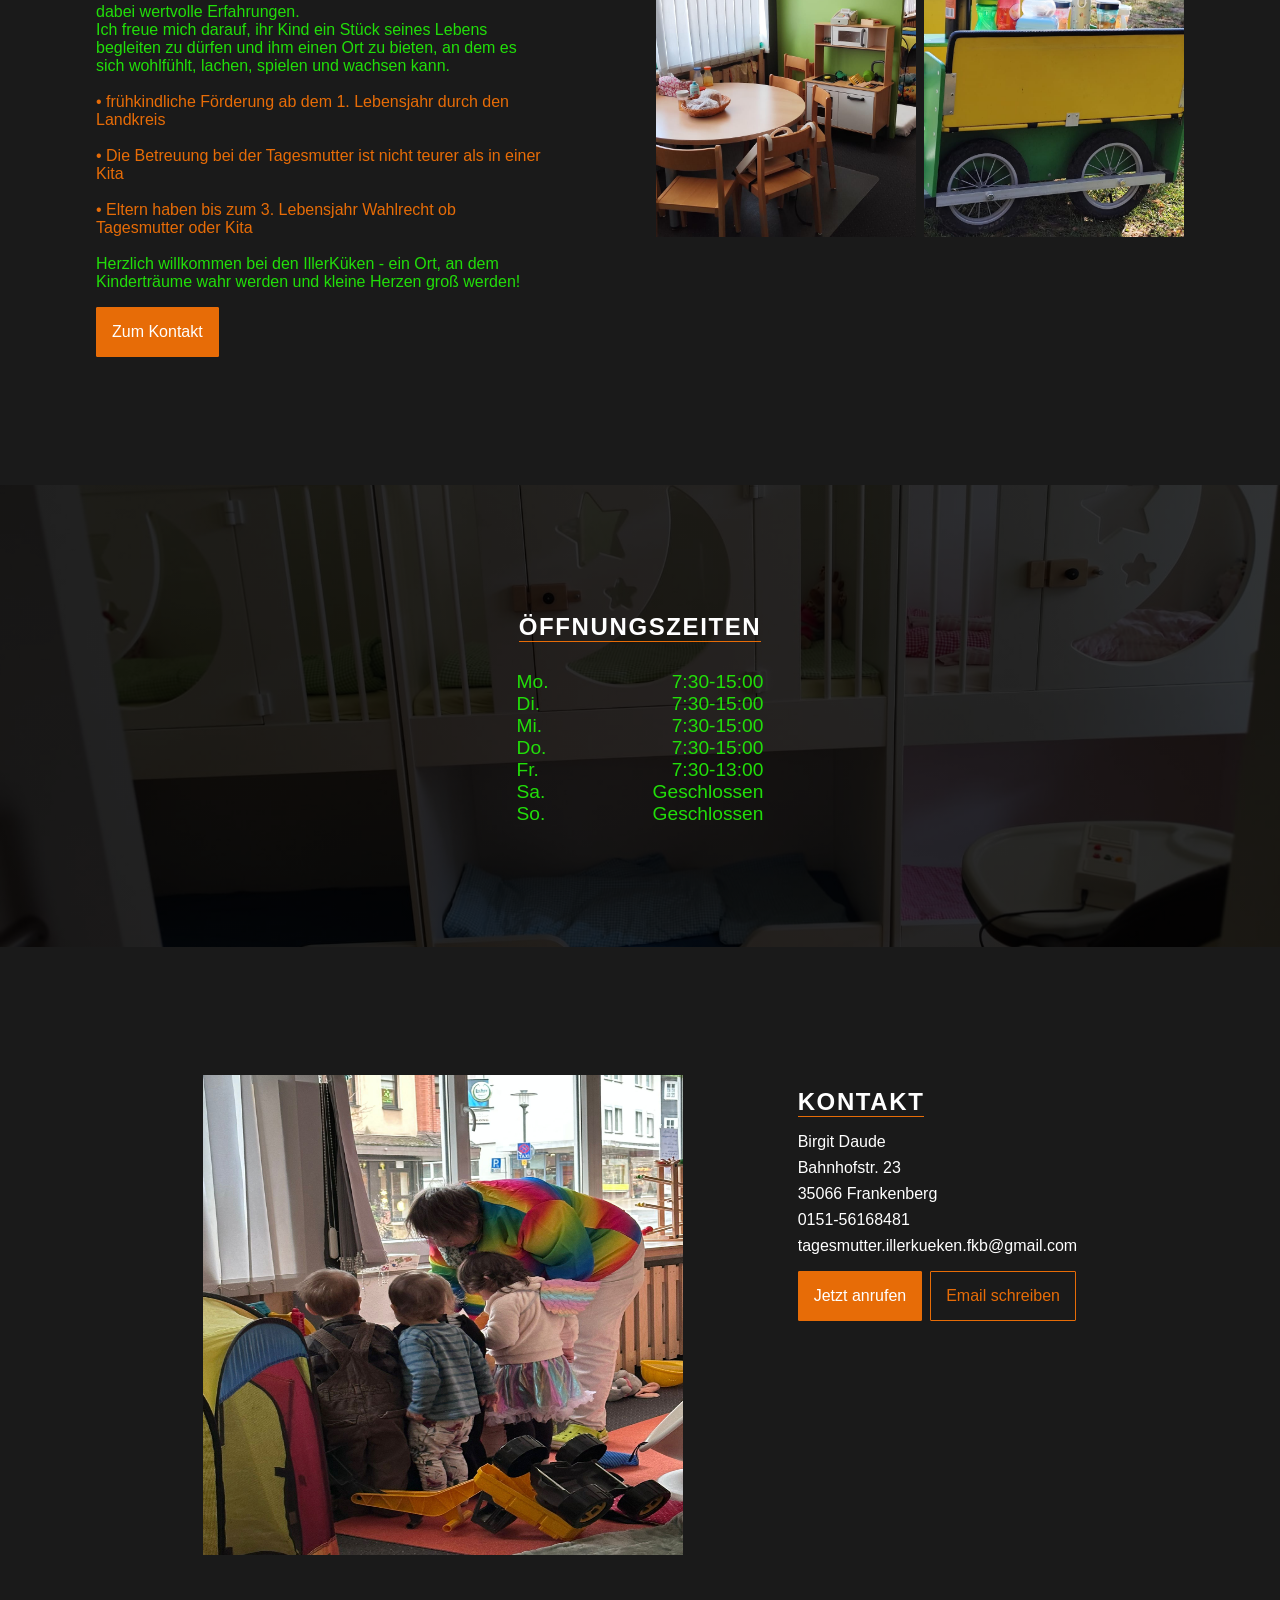
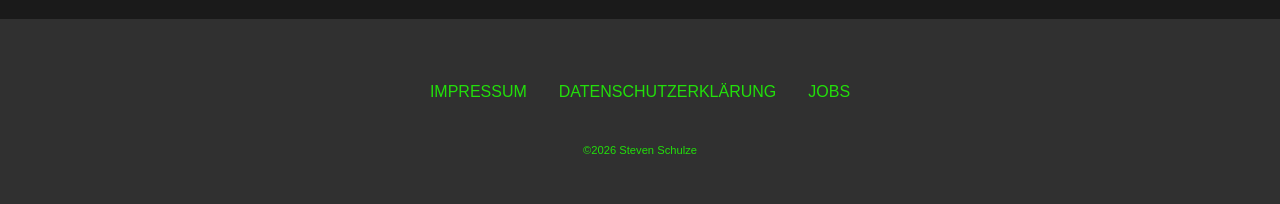
==== commit 08854edd: "Changes" ====
--- a/index.html
+++ b/index.html
@@ -3,15 +3,17 @@
   <head>
     <meta charset="UTF-8" />
     <meta name="viewport" content="width=device-width, initial-scale=1.0" />
-    <title>Kindertagespflege Illerkücken</title>
+    <title>Tagesmutter und Kinderbetreuung in Frankenberg | Illerküken</title>
     <link rel="stylesheet" href="style.css" />
+    <meta
+      name="google-site-verification"
+      content="iYsmjrnh4KFiVkLhM65hTL9NgQ6RInWxsN-3xukq_Lg"
+    />
   </head>
   <body>
     <nav class="navie">
       <a href="#about" class="nav">Über<wbr /> Uns</a>
-      <a href="#kontakt-section" class="nav"
-        >Kontakt</a
-      >
+      <a href="#kontakt-section" class="nav">Kontakt</a>
       <a href="#info" class="nav">Öffnungs<wbr />zeiten</a>
     </nav>
     <section class="hero">
@@ -28,26 +30,64 @@
       <div class="about-content">
         <h2 class="header2 head">Über Uns</h2>
         <p class="about-text">
-          Mein Name ist Birgit Daude. <br> <br> Als zertifizierte Tagespflegeperson betreue ich seit 2021 Kinder mit viel Herz, Engagement und Fachwissen in meiner Kindertagespflege "IllerKüken" im Herzen von Frankenberg (Eder). Ursprünglich als Vetretungstützpunkt eingerichtet, entstand hier ein Ort, an dem Kinder in einer liebevollen und familiären Atmosphäre aufwachsen, spielen und lernen können. Die hell und kindgerecht gestalteten Räumlichkeiten bieten vielfältige Möglichkeiten zum Entdecken, Bewegen und kreativen Gestalten. <br /> <br>
-          Mir ist es besonders wichtig, dass sich jedes Kind vom ersten Tag an sicher, angenommen und geborgen fühlt. In einer kleinen Gruppe können die Kinder Freundschaften schließen, ihre Persönlichkeiten entfalten und ihre Fähigkeiten in ihrem eigenen Tempo entwickeln. Durch einen wertschätzenden und liebevollen Umgang begleite ich sie auf ihrem individuellen Entwicklungsweg.
-          Ein strukturierter Tagesablauf gibt den Kindern Orientierung und Sicherheit. Gemeinsame Mahlzeiten, Freispiel, kreative Angebote, Bewegung sowie Zeit an der Frischen Luft gehören selbstverständlich zu unserem Alltag.
-          Mit meinem Krippenwagen erkunden wir regelmäßig Frankenberg. Ob Spielplatzbesuche, Spaziergänge oder kleine Ausflüge - die Kinder erleben ihre Umwelt mit allen Sinnen und sammeln dabei wertvolle Erfahrungen.
-         <br> 
-         Ich freue mich darauf, ihr Kind ein Stück seines Lebens begleiten zu dürfen und ihm einen Ort zu bieten, an dem es sich wohlfühlt, lachen, spielen und wachsen kann. <br>
-         <br>
-         Herzlich willkommen bei den "IllerKüken"!  
-</p>
+          Mein Name ist Birgit Daude. <br />
+          <br />
+          Als zertifizierte Tagespflegeperson betreue ich seit 2021 Kinder mit
+          viel Herz, Engagement und Fachwissen in meiner Kindertagespflege
+          "IllerKüken" im Herzen von Frankenberg (Eder). Ursprünglich als
+          Vetretungstützpunkt eingerichtet, entstand hier ein Ort, an dem Kinder
+          in einer liebevollen und familiären Atmosphäre aufwachsen, spielen und
+          lernen können. Die hell und kindgerecht gestalteten Räumlichkeiten
+          bieten vielfältige Möglichkeiten zum Entdecken, Bewegen und kreativen
+          Gestalten. <br />
+          <br />
+          Mir ist es besonders wichtig, dass sich jedes Kind vom ersten Tag an
+          sicher, angenommen und geborgen fühlt. In einer kleinen Gruppe können
+          die Kinder Freundschaften schließen, ihre Persönlichkeiten entfalten
+          und ihre Fähigkeiten in ihrem eigenen Tempo entwickeln. Durch einen
+          wertschätzenden und liebevollen Umgang begleite ich sie auf ihrem
+          individuellen Entwicklungsweg. Ein strukturierter Tagesablauf gibt den
+          Kindern Orientierung und Sicherheit. Gemeinsame Mahlzeiten, Freispiel,
+          kreative Angebote, Bewegung sowie Zeit an der frischen Luft gehören
+          selbstverständlich zu unserem Alltag. Mit meinem Krippenwagen erkunden
+          wir regelmäßig Frankenberg. Ob Spielplatzbesuche, Spaziergänge oder
+          kleine Ausflüge - die Kinder erleben ihre Umwelt mit allen Sinnen und
+          sammeln dabei wertvolle Erfahrungen.
+          <br />
+          Ich freue mich darauf, ihr Kind ein Stück seines Lebens begleiten zu
+          dürfen und ihm einen Ort zu bieten, an dem es sich wohlfühlt, lachen,
+          spielen und wachsen kann. <br />
+          <br />
+        </p>
+
+        <p class="information">
+          &bull; frühkindliche Förderung ab dem 1. Lebensjahr durch den
+          Landkreis <br />
+          <br />
+          &bull; Die Betreuung bei der Tagesmutter ist nicht teurer als in einer
+          Kita <br />
+          <br />
+          &bull; Eltern haben bis zum 3. Lebensjahr Wahlrecht ob Tagesmutter
+          oder Kita
+        </p>
+
+        <br />
+        <p class="about-text">
+          Herzlich willkommen bei den IllerKüken - ein Ort, an dem Kinderträume
+          wahr werden und kleine Herzen groß werden!
+        </p>
+
         <a href="#info" class="button-hero button">Zum Kontakt</a>
       </div>
       <div class="about-images">
-        <img src="./Imeges/Eingang.jpg" alt="Eingang" class="grid-bild" />
+        <img src="Images/Eingang.jpg" alt="Eingang" class="grid-bild" />
         <img
-          src="./Imeges/kidsoutside.jpg"
+          src="Images/kidsoutside.jpg"
           alt="Spaziergang im Freien"
           class="grid-bild"
         />
-        <img src="./Imeges/Eatroom.jpg" alt="Kind Spielt" class="grid-bild" />
-        <img src="./Imeges/Stroll.jpg" alt="Spielküche" class="grid-bild" />
+        <img src="Images/Eatroom.jpg" alt="Kind Spielt" class="grid-bild" />
+        <img src="Images/Stroll.jpg" alt="Spielküche" class="grid-bild" />
       </div>
     </section>
     <section id="info" class="info">
@@ -77,23 +117,24 @@
     </section>
     <section id="kontakt-section">
       <div class="contact-content">
-        <img src="./Imeges/Childs.jpg" alt="" class="party-people" />
+        <img src="Images/Childs.jpg" alt="" class="party-people" />
         <div class="contact-text">
           <h2 class="header3 head">Kontakt</h2>
 
-          
           <p class="kontakt-daten">Birgit Daude</p>
           <p class="kontakt-daten">Bahnhofstr. 23</p>
           <p class="kontakt-daten">35066 Frankenberg</p>
-          <p class="kontakt-daten">0151-56168481 </p>
+          <p class="kontakt-daten">0151-56168481</p>
           <p class="kontakt-daten">tagesmutter.illerkueken.fkb@gmail.com</p>
-
 
           <div class="button-container">
             <a class="button" id="kontakt" href="tel:015156168481"
               >Jetzt anrufen</a
             >
-            <a class="button" id="mail" href="mailto:tagesmutter.illerkueken.fkb@gmail.com"
+            <a
+              class="button"
+              id="mail"
+              href="mailto:tagesmutter.illerkueken.fkb@gmail.com"
               >Email schreiben</a
             >
           </div>
@@ -102,15 +143,15 @@
     </section>
     <footer class="navie" id="footer-section">
       <div class="footer-container">
-        <a
-          href="impressum.html"
-          class="footer-nav"
-          target="_blank"
-          >impressum</a
+        <a href="impressum.html" class="footer-nav" target="_blank">impressum</a
         ><a href="datenschutz.html" class="footer-nav">Datenschutzerklärung</a
         ><a href="#" class="footer-nav">jobs</a>
       </div>
       <p class="copy">&copy;2026 Steven Schulze</p>
+      <script
+        language="JavaScript"
+        src="https://www.besucherzaehler-kostenlos.de/js/counter.js.php?count=1&id=wOGjL5p3p9&start=0&design=1b"
+      ></script>
     </footer>
   </body>
 </html>
--- a/style.css
+++ b/style.css
@@ -47,7 +47,7 @@
   min-height: 100vh;
   background-image:
     linear-gradient(rgba(0, 0, 0, 0.8), rgba(0, 0, 0, 0.8)),
-    url("./Imeges/background.jpg");
+    url("./Images/background.jpg");
   display: flex;
   flex-direction: row;
   align-items: center;
@@ -178,7 +178,7 @@
   height: 30vh;
   background:
     linear-gradient(rgba(0, 0, 0, 0.8), rgba(0, 0, 0, 0.8)),
-    url("./Imeges/Sleeproom.jpg");
+    url("./Images/Sleeproom.jpg");
   background-size: cover;
   background-position: center;
   background-repeat: no-repeat;
@@ -343,6 +343,10 @@
   line-height: 1.7;
 }
 
+.information {
+  color: #e76c07;
+}
+
 /*Media-Queries*/
 @media screen and (min-width: 344px) {
   .Title {
@@ -570,4 +574,3 @@
   color: #ffffffcc;
   font-size: 0.95rem;
 }
-
